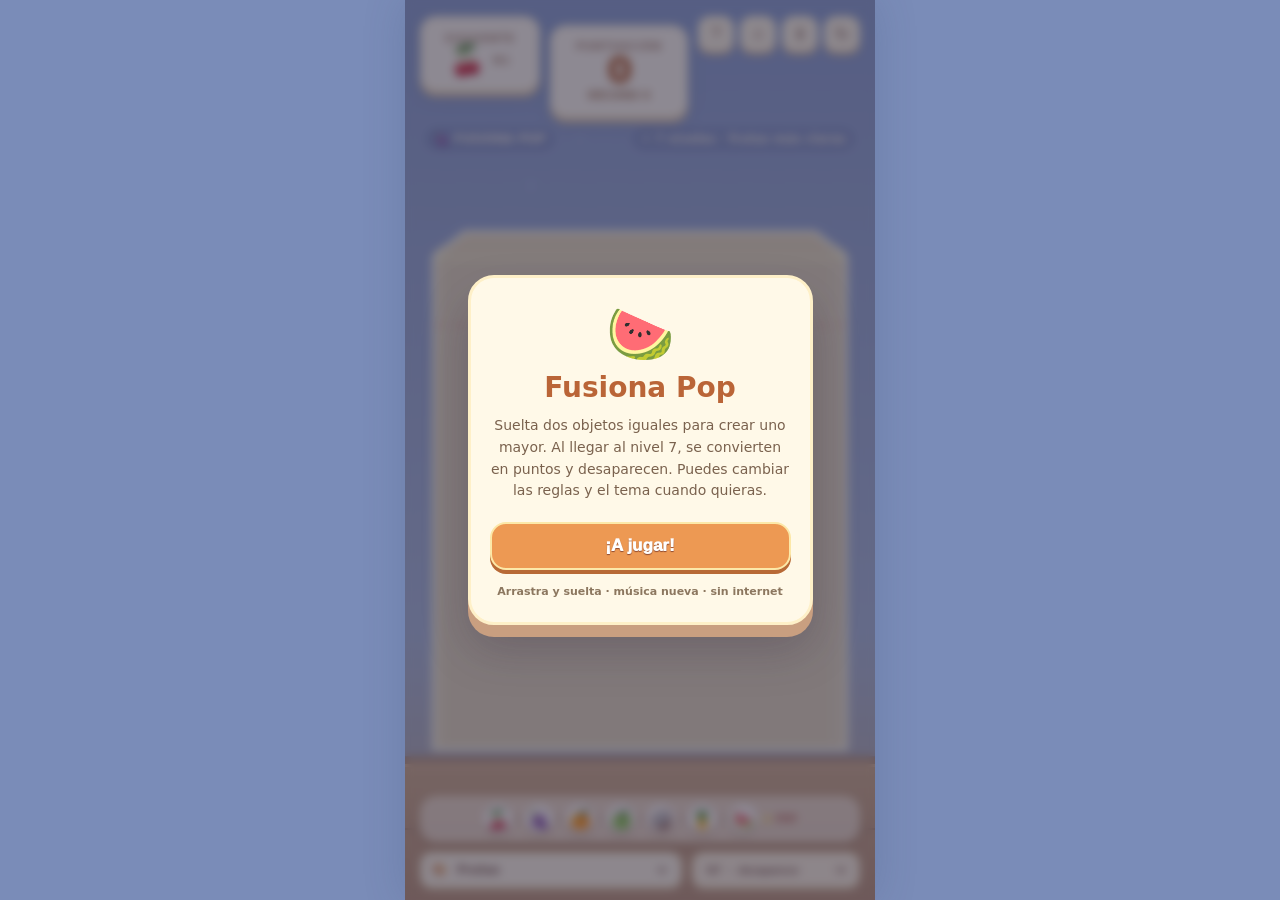
==== fusiona-pop-android/app/src/main/assets/index.html @ 69741017 "Add original offline Fusiona Pop 1.4 game asset" ====
<!doctype html>
<html lang="es">
<head>
<meta charset="utf-8" />
<meta name="viewport" content="width=device-width, initial-scale=1, viewport-fit=cover, user-scalable=no" />
<meta name="theme-color" content="#8c9cc9" />
<title>Fusiona Pop v1.4 — frutas redonditas</title>
<style>
:root{--brown:#7b4a35;--cream:#fff7e2;--orange:#ed9d51}
*{box-sizing:border-box}html,body{margin:0;min-height:100%;background:#7a8cb8;font-family:ui-rounded,system-ui,-apple-system,"Segoe UI",sans-serif;color:var(--brown);overflow:hidden}
body{display:grid;place-items:center}
#app{width:min(100vw,470px);height:min(100dvh,980px);position:relative;overflow:hidden;isolation:isolate;background:#929fca;box-shadow:0 0 40px #35456a30;touch-action:none}
canvas{display:block;width:100%;height:100%;touch-action:none}
.hud{position:absolute;top:max(16px,env(safe-area-inset-top));left:15px;right:15px;display:grid;grid-template-columns:1fr 1.15fr 1fr;gap:10px;align-items:start;pointer-events:none}
.hud>*{pointer-events:auto}.tile{background:#fff8e8;box-shadow:0 5px 0 #d9bf99,0 7px 18px #4036371a;border:2px solid #f8efce;border-radius:16px}
.next{height:76px;display:flex;flex-direction:column;align-items:center;justify-content:center;gap:2px}.tiny{font-size:10px;letter-spacing:1.2px;font-weight:900;text-transform:uppercase;color:#996f52}.nextContents{display:flex;align-items:center;gap:8px}.nextIcon{font-size:29px;line-height:1}.score{height:93px;margin-top:9px;display:flex;flex-direction:column;align-items:center;justify-content:center}.score strong{font-size:36px;color:#b35c25;line-height:1.05;font-weight:1000;font-variant-numeric:tabular-nums}.score small{font-size:11px;font-weight:800;color:#9c6c43}.actions{display:flex;justify-content:end;gap:6px}.circle-btn{width:36px;height:36px;border-radius:12px;border:2px solid #fff4ce;background:#fff6dd;box-shadow:0 3px 0 #c7a785;display:grid;place-items:center;font-size:17px;color:#754c37;cursor:pointer}.circle-btn:active,.big-btn:active{transform:translateY(2px);box-shadow:0 1px 0 #c7a785}
.subhud{position:absolute;top:max(125px,calc(env(safe-area-inset-top) + 110px));left:18px;right:18px;display:flex;align-items:center;justify-content:space-between;pointer-events:none;font-size:12px;color:#fdf7e9;font-weight:850;text-shadow:0 2px 4px #56638a80}.pill{padding:6px 10px;background:#5d6fa666;border:1px solid #e4e6ff7b;border-radius:100px;backdrop-filter:blur(4px)}
.bottom{position:absolute;bottom:max(12px,env(safe-area-inset-bottom));left:15px;right:15px;display:grid;gap:10px}.progress{display:flex;align-items:center;justify-content:center;gap:clamp(1px,.7vw,4px);padding:8px 4px;border-radius:16px;background:#fff1dbaa;border:1.5px solid #fae9c3;box-shadow:0 4px 10px #59331f30}.stage{display:flex;gap:5px;align-items:center}.fruitDot{width:clamp(20px,5.9vw,28px);height:clamp(20px,5.9vw,28px);border-radius:50%;display:grid;place-items:center;font-size:clamp(13px,4vw,18px);background:#fff9e9;border:2px solid #fff;box-shadow:0 3px 0 #bd9674}.arrow{font-size:12px;font-weight:1000;color:#8d684e}.burst{color:#b75c48;font-size:9px;white-space:nowrap;font-weight:1000}.options{display:flex;align-items:center;gap:10px;justify-content:space-between}.selectWrap{background:#fff4dd;color:#6e4635;border:2px solid #f8e9bf;border-radius:12px;padding:8px 10px;font-size:12px;font-weight:900;box-shadow:0 3px 0 #c9a47b;display:flex;align-items:center;gap:6px;flex:1}.selectWrap select{color:inherit;background:transparent;border:0;outline:0;font:inherit;flex:1;min-width:0}.mode{font-size:11px;font-weight:750;white-space:nowrap;padding:9px;background:#fff0d5;border:2px solid #f8e9bf;border-radius:12px;box-shadow:0 3px 0 #c9a47b;max-width:55%}.mode select{font-size:11px;font-weight:800;background:transparent;border:0;outline:0;max-width:100%;color:#6e4635}
.toast{position:absolute;top:38%;left:50%;transform:translate(-50%,-50%) scale(.86);color:#fffbe8;font-weight:1000;font-size:25px;text-shadow:0 3px 1px #a74c5e,0 4px 9px #4e4d8e;letter-spacing:.4px;opacity:0;pointer-events:none;transition:opacity .22s,transform .22s;white-space:nowrap}.toast.show{opacity:1;transform:translate(-50%,-50%) scale(1)}
.overlay{position:absolute;inset:0;z-index:4;display:none;align-items:center;justify-content:center;background:#36345190;backdrop-filter:blur(5px);padding:25px}.overlay.show{display:flex}.panel{border:3px solid #fef0c8;background:#fff9e8;border-radius:26px;padding:24px 19px;box-shadow:0 12px 0 #c99f80,0 25px 45px #35243b44;text-align:center;width:100%;max-width:345px}.panel h1{font-size:28px;margin:4px 0;color:#ba6537}.panel p{font-size:14px;line-height:1.55;color:#7a624e;margin:11px 0 20px}.panel .medal{font-size:55px}.big-btn{border:2px solid #fce8a8;border-radius:16px;background:#ed9953;box-shadow:0 4px 0 #b86a36;color:#fff;cursor:pointer;padding:12px 24px;font-size:17px;font-weight:1000;text-shadow:0 1px 1px #8f4a2f;width:100%}.help{font-size:11px;color:#8c775f;margin-top:15px;font-weight:700}.combo{position:absolute;top:160px;left:50%;transform:translateX(-50%);font-size:19px;font-weight:1000;color:#fff6d5;text-shadow:0 2px 0 #ba6146;opacity:0;pointer-events:none;transition:.22s}.combo.show{opacity:1}
@media(max-height:700px){.hud{top:8px}.subhud{top:103px}.bottom{bottom:5px;gap:6px}.score{height:69px;margin-top:0}.score strong{font-size:27px}.next{height:62px}.progress{padding:5px 3px}.fruitDot{width:21px;height:21px;font-size:14px}.mode,.selectWrap{padding:5px}.combo{top:125px}}
@media(max-width:365px){.progress .burst{display:none}.fruitDot{width:21px;height:21px}.progress{gap:2px}.arrow{font-size:10px}}
@media(max-width:365px){
 .hud{left:9px;right:9px;grid-template-columns:75px 98px minmax(0,1fr);gap:5px}
 .score{height:71px;margin-top:0}.score strong{font-size:25px}
 .next{height:71px}.nextIcon{font-size:24px}
 .actions{gap:2px;justify-content:flex-end;flex-wrap:nowrap}
 .circle-btn{width:27px;min-width:27px;height:30px;font-size:13px;padding:0}
 .bottom{left:8px;right:8px}
 .subhud{left:9px;right:9px;font-size:10px;gap:5px}
 .pill{padding:5px 7px}
}
</style>
</head>
<body>
<div id="app">
<canvas id="canvas" aria-label="Recipiente de juego, arrastra y suelta frutas para fusionarlas"></canvas>
<header class="hud">
  <div class="tile next"><span class="tiny">Siguiente</span><div class="nextContents"><span class="nextIcon" id="nextIcon">🍒</span><span class="tiny" id="nextLevel">N1</span></div></div>
  <div class="tile score"><span class="tiny">Puntuación</span><strong id="score">0</strong><small>RÉCORD <span id="best">0</span></small></div>
  <div class="actions"><button class="circle-btn" id="helpBtn" aria-label="Instrucciones">?</button><button class="circle-btn" id="soundBtn" aria-label="Activar/desactivar sonido">♫</button><button class="circle-btn" id="pauseBtn" aria-label="Pausar juego">Ⅱ</button><button class="circle-btn" id="resetBtn" aria-label="Reiniciar partida">↻</button></div>
</header>
<div class="subhud"><span class="pill">🍇 FUSIONA POP</span><span class="pill">✦ 7 niveles · frutas más claras</span></div>
<div class="combo" id="combo"></div><div id="toast" class="toast">¡POP!</div>
<div class="bottom">
 <div class="progress" id="progress"></div>
 <div class="options"><label class="selectWrap">🎨 <select id="themeSelect" aria-label="Estilo de objetos"><option value="fruit">Frutas</option><option value="space">Planetas</option><option value="sweet">Dulces</option></select></label><label class="mode"><select id="popMode" aria-label="Regla para el séptimo nivel"><option value="arrive">N7 → desaparece</option><option value="pair">N7 + N7 → desaparecen</option></select></label></div>
</div>
<div class="overlay" id="overlay"><div class="panel"><div class="medal" id="medal">🍉</div><h1 id="overlayTitle">Fusiona Pop</h1><p id="overlayText">Suelta dos objetos iguales para crear uno mayor. Cuando aparezca el nivel 7, ¡POP! desaparece y ganas puntos.</p><button class="big-btn" id="overlayAction">¡A jugar!</button><div class="help">Arrastra y suelta · música nueva · sin internet</div></div></div>
</div>
<audio id="bgm" loop preload="auto" src="[data-uri]"></audio>
<script>
(()=>{'use strict';
const W=440,H=900,L=27,R=413,TOP=232,BOTTOM=749,DANGER=325;
const storage={getItem(key){try{return localStorage.getItem(key)}catch(e){return null}},setItem(key,value){try{localStorage.setItem(key,value)}catch(e){}}};
const canvas=document.querySelector('#canvas'),ctx=canvas.getContext('2d'); canvas.width=W*2;canvas.height=H*2;ctx.setTransform(2,0,0,2,0,0);
const $=id=>document.getElementById(id);
const sets={
 fruit:[
  {name:'Cereza',emoji:'🍒',colors:['#ffb0b6','#f14f68','#9a2241'],r:20},
  {name:'Uvas',emoji:'🍇',colors:['#d9b6ff','#9464da','#5d329e'],r:26},
  {name:'Naranja',emoji:'🍊',colors:['#ffd27d','#fb9738','#d5651f'],r:34},
  {name:'Manzana',emoji:'🍏',colors:['#d9f59f','#78ce5b','#3f9836'],r:44},
  {name:'Coco',emoji:'🥥',colors:['#ecd0aa','#b57a46','#6f4228'],r:54},
  {name:'Piña',emoji:'🍍',colors:['#fff0ac','#f7c659','#db8f2f'],r:66},
  {name:'Sandía',emoji:'🍉',colors:['#a7f089','#4fc56c','#23844f'],r:79}
 ],
 space:[
  {name:'Mercurio',emoji:'☿',colors:['#eadac8','#b99d7b','#7d6048'],r:20},
  {name:'Marte',emoji:'♂',colors:['#ffceb1','#eb7e5a','#b44d35'],r:26},
  {name:'Tierra',emoji:'🌍',colors:['#bfefff','#4da6e8','#2d679a'],r:34},
  {name:'Neptuno',emoji:'♆',colors:['#b6e8ff','#5893f6','#214fbb'],r:44},
  {name:'Urano',emoji:'⛢',colors:['#d8ffff','#82d8dd','#4f9ea6'],r:54},
  {name:'Saturno',emoji:'🪐',colors:['#ffeab4','#d5b07c','#987157'],r:66},
  {name:'Júpiter',emoji:'♃',colors:['#f8e0be','#d8a56e','#9f6b47'],r:79}
 ],
 sweet:[
  {name:'Caramelo',emoji:'🍬',colors:['#f6b2d1','#ea7bb2','#c54b91'],r:20},
  {name:'Galleta',emoji:'🍪',colors:['#ffe3a9','#e9b979','#b58752'],r:26},
  {name:'Dona',emoji:'🍩',colors:['#ffd6e1','#f598b3','#d66998'],r:34},
  {name:'Chocolatina',emoji:'🍫',colors:['#d6a78e','#a86a54','#723e3e'],r:44},
  {name:'Cupcake',emoji:'🧁',colors:['#d8b8ff','#ab86e7','#7c61bc'],r:54},
  {name:'Helado',emoji:'🍦',colors:['#fff5cf','#f6d3a6','#e9a9ad'],r:66},
  {name:'Tarta',emoji:'🍰',colors:['#fff4d5','#ffacc9','#d76d9a'],r:79}
 ]};
let type=storage.getItem('fusion-theme')||'fruit'; if(!sets[type])type='fruit';let mode=storage.getItem('fusion-mode')||'arrive';if(mode!=='pair')mode='arrive';$('themeSelect').value=type;$('popMode').value=mode;
let fruits=[],particles=[],marks=[],score=0,best=Number(storage.getItem('fusion-best')||0),next=0,offerBag=[],lastOffered=-1,state='ready',dragX=W/2,dragging=false,cooldown=0,idGen=0,dangerTime=0,combo=0,comboTime=0,popStamp=0,sound=storage.getItem('fusion-sound')!=='off',toastUntil=0,elapsed=0;
$('best').textContent=best; $('soundBtn').textContent=sound?'♫':'♪̸';
const clamp=(a,b,c)=>Math.max(b,Math.min(c,a));const rand=(a,b)=>a+Math.random()*(b-a);
function selectNext(){
 if(!offerBag.length)offerBag=[0,0,1,1,2,2,3];
 const pool=offerBag.map((lvl,i)=>({lvl,i})).filter(p=>p.lvl!==lastOffered);
 const candidates=pool.length?pool:offerBag.map((lvl,i)=>({lvl,i}));
 const chosen=candidates[Math.floor(Math.random()*candidates.length)];
 next=offerBag.splice(chosen.i,1)[0];lastOffered=next;
 $('nextIcon').textContent=sets[type][next].emoji;
 $('nextLevel').textContent='N'+(next+1)
}
function setProgress(){let text='';sets[type].forEach((a,i)=>{text+=`<div class="stage"><span class="fruitDot" title="Nivel ${i+1}: ${a.name}">${a.emoji}</span></div>`;if(i<sets[type].length-1)text+='<span class="arrow">›</span>'});text+='<span class="burst">✨ POP</span>';$('progress').innerHTML=text}
function reset(){startMusic();fruits=[];particles=[];marks=[];score=0;dangerTime=0;cooldown=0;idGen=0;combo=0;comboTime=0;dragging=false;dragX=W/2;offerBag=[];lastOffered=-1;state='play';$('score').textContent='0';$('overlay').classList.remove('show');$('pauseBtn').textContent='Ⅱ';setProgress();selectNext();showToast('¡Combina y crece!',1000)}
function showOverlay(title,text,icon,action){$('overlayTitle').textContent=title;$('overlayText').textContent=text;$('medal').textContent=icon;$('overlayAction').textContent=action;$('overlay').classList.add('show')}
function showToast(text,ms=690){$('toast').textContent=text;$('toast').classList.add('show');toastUntil=performance.now()+ms}
function spawn(x,y,lvl,velx=0,vely=0){const r=sets[type][lvl].r;return {id:++idGen,x:clamp(x,L+r+1,R-r-1),y,px:x,py:y,vx:velx,vy:vely,r,lvl,dead:false,pop:0,shine:Math.random()*6.28,squash:0,mergeGuard:0}}
function drop(){if(state!=='play'||cooldown>0||dragging===false)return;const fruit=spawn(dragX,TOP-36,next,rand(-7,7),0);fruits.push(fruit);cooldown=.42;selectNext();sfx(340,.035);dragging=false}
function sfx(freq=500,dur=.085){if(!sound)return;try{const AC=window.AudioContext||window.webkitAudioContext;audio ||=new AC();if(audio.state==='suspended')audio.resume();const o=audio.createOscillator(),g=audio.createGain();o.type='sine';o.frequency.setValueAtTime(freq,audio.currentTime);o.frequency.exponentialRampToValueAtTime(freq*1.5,audio.currentTime+dur);g.gain.setValueAtTime(.09,audio.currentTime);g.gain.exponentialRampToValueAtTime(.001,audio.currentTime+dur);o.connect(g);g.connect(audio.destination);o.start();o.stop(audio.currentTime+dur+.002)}catch(e){}}
let audio=null;
const bgm=$('bgm');bgm.volume=.52;
function startMusic(){if(!sound||state==='paused')return;const attempt=bgm.play();if(attempt&&typeof attempt.catch==='function')attempt.catch(()=>{});}
function pauseMusic(){bgm.pause()}
document.addEventListener('visibilitychange',()=>{if(document.hidden)pauseMusic();else if(state==='play')startMusic()});
function sparkle(x,y,color,count=15){for(let i=0;i<count;i++){let a=rand(0,Math.PI*2),v=rand(55,255);particles.push({x,y,vx:Math.cos(a)*v,vy:Math.sin(a)*v-65,life:rand(.4,.9),max:1,r:rand(2.5,6),color,turn:rand(0,6)})}}
function points(n){score+=n;$('score').textContent=score;if(score>best){best=score;storage.setItem('fusion-best',best);$('best').textContent=best}}
function merge(a,b){a.dead=true;b.dead=true;let nl=a.lvl+1,x=(a.x+b.x)/2,y=(a.y+b.y)/2;
 const stepScore=[10,25,55,110,220,450,850][a.lvl];points(stepScore);sparkle(x,y,sets[type][a.lvl].colors[0],13);combo=comboTime>0?combo+1:1;comboTime=2.5;if(combo>1){$('combo').textContent='¡Combo x'+combo+'!';$('combo').classList.add('show')}sfx(340+nl*125,.105);
 if(nl===sets[type].length-1&&mode==='arrive'){let f=spawn(x,clamp(y,TOP+sets[type][nl].r-5,BOTTOM-sets[type][nl].r-2),nl,0,-75);f.mergeGuard=2;f.pop=.68;fruits.push(f);showToast('¡NIVEL 7!',500);return}
 if(nl>=sets[type].length){sparkle(x,y,'#fff1a4',35);points(1000);showToast('¡MEGA POP! +1000',900);sfx(900,.19);return}
 let f=spawn(x,clamp(y,TOP+sets[type][nl].r-5,BOTTOM-sets[type][nl].r-2),nl,(a.vx+b.vx)*.22,-105);f.mergeGuard=.15;fruits.push(f)}
function physics(dt){cooldown=Math.max(0,cooldown-dt);comboTime=Math.max(0,comboTime-dt);if(!comboTime)$('combo').classList.remove('show');for(const f of fruits){if(f.dead)continue;if(f.pop>0){f.pop-=dt;if(f.pop<=0){f.dead=true;sparkle(f.x,f.y,'#fff1a4',35);points(700);showToast('¡POP! +700',950);sfx(780,.17);continue}}f.mergeGuard=Math.max(0,f.mergeGuard-dt);f.squash*=Math.exp(-13*dt);f.vy+=850*dt;f.vx=clamp(f.vx,-390,390);f.vy=clamp(f.vy,-570,650);f.x+=f.vx*dt;f.y+=f.vy*dt;if(f.x-f.r<L){f.x=L+f.r;f.vx=Math.abs(f.vx)*.27}if(f.x+f.r>R){f.x=R-f.r;f.vx=-Math.abs(f.vx)*.27}if(f.y+f.r>BOTTOM){f.y=BOTTOM-f.r;if(f.vy>45)f.squash=Math.min(.145,f.vy/1900);
 f.vy=-Math.abs(f.vy)*.31;f.vx*=.984;
 f.vx+=(Math.sin(elapsed*1.68+f.id*1.73)*32+Math.sin(elapsed*.77+f.id*.62)*12)*dt;
 if(Math.abs(f.vy)<30)f.vy=0}}
 for(let it=0;it<4;it++)for(let i=0;i<fruits.length;i++)for(let j=i+1;j<fruits.length;j++){
 const a=fruits[i],b=fruits[j];if(a.dead||b.dead)continue;let dx=b.x-a.x,dy=b.y-a.y,d2=dx*dx+dy*dy,rr=a.r+b.r;if(d2>=rr*rr)continue;let d=Math.sqrt(d2)||.001,nx=dx/d,ny=dy/d;
 if(it===0&&a.lvl===b.lvl&&a.mergeGuard<=0&&b.mergeGuard<=0){merge(a,b);continue}
 const im1=1/(a.r*a.r),im2=1/(b.r*b.r),sum=im1+im2,depth=rr-d+0.01;a.x-=nx*depth*im1/sum*.80;a.y-=ny*depth*im1/sum*.80;b.x+=nx*depth*im2/sum*.80;b.y+=ny*depth*im2/sum*.80;
 const rvx=b.vx-a.vx,rvy=b.vy-a.vy,rel=rvx*nx+rvy*ny;if(rel<0){if(rel< -45){const hit=Math.min(.12,-rel/2200);a.squash=Math.max(a.squash,hit);b.squash=Math.max(b.squash,hit)}let jimp=-(1+.28)*rel/sum;a.vx-=jimp*nx*im1;a.vy-=jimp*ny*im1;b.vx+=jimp*nx*im2;b.vy+=jimp*ny*im2;let tangentX=-ny,tangentY=nx,slip=rvx*tangentX+rvy*tangentY,fric=-slip/sum*.035;a.vx-=fric*tangentX*im1;a.vy-=fric*tangentY*im1;b.vx+=fric*tangentX*im2;b.vy+=fric*tangentY*im2}
 }
 fruits=fruits.filter(x=>!x.dead);for(const f of fruits){f.x=clamp(f.x,L+f.r,R-f.r);if(f.y+f.r>BOTTOM){f.y=BOTTOM-f.r;if(f.vy>0)f.vy*= -.11;f.vx=clamp(f.vx,-125,125)}}
 const piled=fruits.some(f=>f.y-f.r<DANGER&&f.y>TOP+12&&Math.abs(f.vy)<75);dangerTime=piled?dangerTime+dt:Math.max(0,dangerTime-dt*1.6);
 if(dangerTime>2.8){pauseMusic();state='over';showOverlay('¡Recipiente lleno!',`Conseguiste ${score} puntos. ¡Prueba otra vez para superar tu récord de ${best}!`,'🏆','Volver a jugar')}
 for(const p of particles){p.life-=dt;p.x+=p.vx*dt;p.y+=p.vy*dt;p.vy+=470*dt;p.vx*=.991}particles=particles.filter(p=>p.life>0)}
function roundRect(x,y,w,h,r){ctx.beginPath();ctx.roundRect(x,y,w,h,r)}
function circle(x,y,r,c){ctx.beginPath();ctx.arc(x,y,r,0,Math.PI*2);if(c)ctx.closePath()}
function drawFace(x,y,s,soft='#432a34'){
 const eyeY=y-s*.05, ex=s*.34, eyeR=clamp(s*.11,2.5,9);ctx.fillStyle=soft;ctx.beginPath();ctx.ellipse(x-ex,eyeY,eyeR,eyeR*1.17,-.08,0,Math.PI*2);ctx.ellipse(x+ex,eyeY,eyeR,eyeR*1.17,.08,0,Math.PI*2);ctx.fill();
 ctx.fillStyle='#fff';ctx.beginPath();ctx.arc(x-ex-eyeR*.18,eyeY-eyeR*.32,eyeR*.34,0,6.3);ctx.arc(x+ex-eyeR*.18,eyeY-eyeR*.32,eyeR*.34,0,6.3);ctx.fill();
 ctx.strokeStyle='#61343c';ctx.lineWidth=Math.max(1.6,s*.055);ctx.beginPath();ctx.arc(x,y+s*.22,s*.18,0,Math.PI);ctx.stroke();
 ctx.fillStyle='#fff3f0aa';ctx.beginPath();ctx.ellipse(x-s*.56,y+s*.2,s*.12,s*.08,0,0,Math.PI*2);ctx.ellipse(x+s*.56,y+s*.2,s*.12,s*.08,0,0,Math.PI*2);ctx.fill();
}
function glossyArc(r){ctx.strokeStyle='#fff9ef9c';ctx.lineWidth=Math.max(2, r*.09);ctx.lineCap='round';ctx.beginPath();ctx.arc(-r*.15,-r*.1,r*.7,Math.PI*1.04,Math.PI*1.39);ctx.stroke()}

function drawFruitPiece(f,alpha=1){
 let o=sets[type][f.lvl],r=f.r;ctx.save();ctx.translate(f.x,f.y);ctx.scale(1+(f.squash||0),1-(f.squash||0));ctx.globalAlpha=alpha;ctx.shadowColor='#4a395c64';ctx.shadowBlur=8;ctx.shadowOffsetY=5;
 const g=ctx.createRadialGradient(-r*.36,-r*.48,r*.03,0,0,r*1.2);g.addColorStop(0,o.colors[0]);g.addColorStop(.58,o.colors[1]);g.addColorStop(1,o.colors[2]);ctx.fillStyle=g;ctx.strokeStyle='#593d37';ctx.lineWidth=Math.max(2,3*(r/40));
 ctx.beginPath();
 if(f.lvl===0)ctx.arc(0,0,r*.84,0,Math.PI*2);
 else if(f.lvl===3)ctx.ellipse(0,.02*r,r*.9,r*.94,0,0,Math.PI*2);
 else if(f.lvl===4)ctx.ellipse(0,.03*r,r*.87,r*.94,0,0,Math.PI*2);
 else if(f.lvl===6)ctx.ellipse(0,.02*r,r*.95,r*.87,0,0,Math.PI*2);
 else ctx.arc(0,0,r*.92,0,Math.PI*2);
 ctx.fill();ctx.stroke();ctx.shadowBlur=0;glossyArc(r*.92);
 
 // tallo y hoja generales
 if(f.lvl!==6){
   ctx.strokeStyle='#6d5831';ctx.lineWidth=Math.max(2,r*.07);ctx.beginPath();ctx.moveTo(-r*.02,-r*.72);ctx.quadraticCurveTo(r*.03,-r*.93,r*.12,-r*1.05);ctx.stroke();
   ctx.fillStyle='#4aa65a';ctx.strokeStyle='#397646';ctx.lineWidth=Math.max(1.5,r*.03);ctx.beginPath();ctx.ellipse(r*.22,-r*.92,r*.2,r*.1,.45,0,Math.PI*2);ctx.fill();ctx.stroke();
 }
 
 if(f.lvl===0){
   ctx.fillStyle='#ffd5df66';ctx.beginPath();ctx.arc(-r*.18,-r*.2,r*.18,0,Math.PI*2);ctx.fill();
   ctx.fillStyle='#6b1f3a';ctx.beginPath();ctx.arc(r*.16,-r*.02,r*.055,0,Math.PI*2);ctx.fill();
 }
 else if(f.lvl===1){
   // uva: redondita con racimitos internos, inspirada en tu ejemplo
   ctx.save();ctx.beginPath();ctx.arc(0,0,r*.86,0,Math.PI*2);ctx.clip();
   const grapes=[[-.32,-.2,.2],[-.02,-.34,.18],[.27,-.18,.19],[-.23,.1,.17],[.08,.07,.18],[-.05,.34,.17],[.28,.28,.15]];
   ctx.fillStyle='#bb8bf0aa';
   for(const [x,y,s] of grapes){ctx.beginPath();ctx.arc(x*r,y*r,r*s,0,Math.PI*2);ctx.fill();}
   ctx.fillStyle='#f4e7ff88';
   for(const [x,y,s] of grapes){ctx.beginPath();ctx.arc((x-.05)*r,(y-.06)*r,r*s*.35,0,Math.PI*2);ctx.fill();}
   ctx.restore();
   ctx.fillStyle='#4aa65a';ctx.beginPath();ctx.ellipse(0,-r*.92,r*.18,r*.1,0,0,Math.PI*2);ctx.fill();
 }
 else if(f.lvl===2){
   ctx.save();ctx.beginPath();ctx.arc(0,0,r*.87,0,Math.PI*2);ctx.clip();
   ctx.fillStyle='#ffe6ab77';
   for(let i=0;i<18;i++){let a=i*0.35+0.2, rr=(0.28+0.48*(i%3)/3)*r;ctx.beginPath();ctx.arc(Math.cos(a*2.4)*rr,Math.sin(a*2.1)*rr,r*.045,0,Math.PI*2);ctx.fill()}
   ctx.restore();
 }
 else if(f.lvl===3){
   ctx.save();ctx.beginPath();ctx.ellipse(0,.02*r,r*.86,r*.9,0,0,Math.PI*2);ctx.clip();
   ctx.fillStyle='#ffffff28';ctx.beginPath();ctx.arc(-r*.1,-r*.05,r*.5,0,Math.PI*2);ctx.fill();ctx.restore();
 }
 else if(f.lvl===4){
   // coco más claro como coco
   ctx.strokeStyle='#5e3929aa';ctx.lineWidth=r*.07;ctx.beginPath();ctx.arc(0,.03*r,r*.6,0.8,2.3);ctx.stroke();ctx.beginPath();ctx.arc(0,.03*r,r*.42,4.0,5.5);ctx.stroke();
   ctx.fillStyle='#f8f1e4';ctx.beginPath();ctx.ellipse(0,r*.08,r*.42,r*.34,0,0,Math.PI*2);ctx.fill();ctx.strokeStyle='#8f664d';ctx.lineWidth=Math.max(1.8,r*.035);ctx.stroke();
   ctx.fillStyle='#6d4a38';for(const [x,y] of [[-.15,.02],[0,.12],[.15,.02]]){ctx.beginPath();ctx.arc(x*r,y*r,r*.05,0,Math.PI*2);ctx.fill();}
 }
 else if(f.lvl===5){
   ctx.save();ctx.beginPath();ctx.arc(0,0,r*.88,0,Math.PI*2);ctx.clip();ctx.strokeStyle='#d49131bb';ctx.lineWidth=r*.07;
   for(let i=-3;i<=3;i++){ctx.beginPath();ctx.moveTo(-r*.85,i*r*.22-r*.46);ctx.lineTo(r*.85,i*r*.22+r*.46);ctx.stroke();ctx.beginPath();ctx.moveTo(-r*.85,i*r*.22+r*.46);ctx.lineTo(r*.85,i*r*.22-r*.46);ctx.stroke();}
   ctx.restore();
   ctx.fillStyle='#39904e';ctx.strokeStyle='#3a6f3f';ctx.lineWidth=Math.max(1.5,r*.028);for(let i=-2;i<=2;i++){ctx.beginPath();ctx.moveTo(0,-r*.7);ctx.quadraticCurveTo(i*r*.14,-r*.96,i*r*.18,-r*(1.18-Math.abs(i)*.08));ctx.quadraticCurveTo(i*r*.04,-r*.96,0,-r*.7);ctx.fill();ctx.stroke();}
 }
 else if(f.lvl===6){
   // sandía tipo sección, más reconocible
   ctx.fillStyle='#ff5f7e';ctx.beginPath();ctx.ellipse(0,.03*r,r*.72,r*.66,0,0,Math.PI*2);ctx.fill();
   ctx.strokeStyle='#ffffff99';ctx.lineWidth=r*.03;ctx.stroke();
   ctx.strokeStyle='#267548aa';ctx.lineWidth=r*.12;for(let i=-2;i<=2;i++){ctx.beginPath();ctx.ellipse(i*r*.22,.05*r,r*.08,r*.75,0,0,Math.PI*2);ctx.stroke();}
   ctx.fillStyle='#512426';for(const [x,y] of [[-.28,-.1],[-.04,.12],[.18,-.02],[.35,.15]]){ctx.beginPath();ctx.ellipse(x*r,y*r,r*.045,r*.07,0,0,Math.PI*2);ctx.fill();}
 }
 drawFace(0,f.lvl===4?r*.09:r*.05,r*.82);
 ctx.restore();
}

function drawSpacePiece(f,alpha=1){
 let o=sets[type][f.lvl],r=f.r;ctx.save();ctx.translate(f.x,f.y);ctx.scale(1+(f.squash||0),1-(f.squash||0));ctx.globalAlpha=alpha;ctx.shadowColor='#25345f6a';ctx.shadowBlur=10;ctx.shadowOffsetY=5;
 const g=ctx.createRadialGradient(-r*.3,-r*.5,r*.03,0,0,r*1.15);g.addColorStop(0,o.colors[0]);g.addColorStop(.55,o.colors[1]);g.addColorStop(1,o.colors[2]);ctx.fillStyle=g;ctx.strokeStyle='#3f456a';ctx.lineWidth=Math.max(2,3*(r/40));
 if(f.lvl===5){ctx.save();ctx.rotate(-.34);ctx.strokeStyle='#ead5a9';ctx.lineWidth=Math.max(5,r*.17);ctx.beginPath();ctx.ellipse(0,0,r*1.38,r*.33,0,0,Math.PI*2);ctx.stroke();ctx.restore()}
 if(f.lvl===4){ctx.save();ctx.rotate(.95);ctx.strokeStyle='#b5eff0';ctx.lineWidth=Math.max(3,r*.08);ctx.beginPath();ctx.ellipse(0,0,r*1.22,r*.18,0,0,Math.PI*2);ctx.stroke();ctx.restore()}
 circle(0,0,r-1);ctx.fill();ctx.stroke();ctx.shadowBlur=0;
 if(f.lvl===0){ctx.fillStyle='#ffffff26';for(const [x,y,s] of [[-.3,-.24,.12],[.21,-.1,.09],[-.12,.24,.08],[.18,.3,.06]]){ctx.beginPath();ctx.arc(x*r,y*r,r*s,0,Math.PI*2);ctx.fill()}ctx.strokeStyle='#8f7150';ctx.lineWidth=1.6;for(const [x,y,s] of [[-.3,-.24,.12],[.21,-.1,.09],[-.12,.24,.08],[.18,.3,.06]]){ctx.beginPath();ctx.arc(x*r,y*r,r*s,0,Math.PI*2);ctx.stroke()}}
 if(f.lvl===1){ctx.fillStyle='#f3b49a55';for(const [x,y,s] of [[-.35,-.12,.12],[.26,-.26,.09],[-.12,.31,.08]]){ctx.beginPath();ctx.arc(x*r,y*r,r*s,0,Math.PI*2);ctx.fill()}ctx.strokeStyle='#e6ab89';ctx.lineWidth=2;ctx.beginPath();ctx.arc(-.1*r,.05*r,r*.46,-.1,2.5);ctx.stroke()}
 if(f.lvl===2){ctx.save();circle(0,0,r*.92);ctx.clip();ctx.fillStyle='#46a85a';ctx.beginPath();ctx.moveTo(-r*.62,-r*.1);ctx.bezierCurveTo(-r*.44,-r*.55,-r*.09,-r*.35,-r*.03,-.02*r);ctx.bezierCurveTo(r*.12,.04*r,.1*r,.28*r,-.1*r,.35*r);ctx.bezierCurveTo(-.26*r,.35*r,-.34*r,.21*r,-.46*r,.19*r);ctx.closePath();ctx.fill();ctx.beginPath();ctx.moveTo(.08*r,-.42*r);ctx.bezierCurveTo(.38*r,-.5*r,.58*r,-.22*r,.51*r,.1*r);ctx.bezierCurveTo(.35*r,.03*r,.2*r,.06*r,.04*r,-.07*r);ctx.closePath();ctx.fill();ctx.fillStyle='#dff6ff55';ctx.beginPath();ctx.ellipse(-r*.2,-r*.25,r*.34,r*.13,.2,0,Math.PI*2);ctx.fill();ctx.restore()}
 if(f.lvl===3){ctx.save();circle(0,0,r*.92);ctx.clip();ctx.strokeStyle='#8ec2ff88';ctx.lineWidth=r*.09;for(let i=-2;i<=2;i++){ctx.beginPath();ctx.arc(0,0,r*.38+i*r*.09,.4,2.9);ctx.stroke()}ctx.restore()}
 if(f.lvl===4){ctx.strokeStyle='#b8f1f5aa';ctx.lineWidth=r*.08;ctx.beginPath();ctx.arc(0,0,r*.52,.2,2.8);ctx.stroke()}
 if(f.lvl===5){ctx.save();ctx.rotate(-.34);ctx.strokeStyle='#c39d72';ctx.lineWidth=r*.06;ctx.beginPath();ctx.ellipse(0,0,r*1.05,r*.23,0,0,Math.PI*2);ctx.stroke();ctx.restore();ctx.strokeStyle='#ead9b1aa';ctx.lineWidth=r*.07;for(let i=-2;i<=2;i++){ctx.beginPath();ctx.arc(0,0,r*.28+i*r*.12,.55,2.7);ctx.stroke()}}
 if(f.lvl===6){ctx.strokeStyle='#d0aa83cc';ctx.lineWidth=r*.095;for(let i=-2;i<=2;i++){ctx.beginPath();ctx.arc(0,0,r*.36+i*r*.11,.4,2.9);ctx.stroke()}ctx.fillStyle='#cf7656';ctx.beginPath();ctx.ellipse(r*.26,.18*r,r*.14,r*.1,-.15,0,Math.PI*2);ctx.fill()}
 glossyArc(r*.92);drawFace(0,0,r*.84);ctx.restore();
}

function drawSweetPiece(f,alpha=1){
 let o=sets[type][f.lvl],r=f.r;ctx.save();ctx.translate(f.x,f.y);ctx.scale(1+(f.squash||0),1-(f.squash||0));ctx.globalAlpha=alpha;ctx.shadowColor='#5f384964';ctx.shadowBlur=9;ctx.shadowOffsetY=5;
 const g=ctx.createRadialGradient(-r*.36,-r*.48,r*.03,0,0,r*1.2);g.addColorStop(0,o.colors[0]);g.addColorStop(.58,o.colors[1]);g.addColorStop(1,o.colors[2]);ctx.fillStyle=g;ctx.strokeStyle='#6b4850';ctx.lineWidth=Math.max(2,3*(r/40));
 ctx.beginPath();
 if(f.lvl===2)ctx.arc(0,0,r*.92,0,Math.PI*2);
 else if(f.lvl===5)ctx.ellipse(0,.02*r,r*.86,r*.92,0,0,Math.PI*2);
 else ctx.arc(0,0,r*.9,0,Math.PI*2);
 ctx.fill();ctx.stroke();ctx.shadowBlur=0;glossyArc(r*.9);
 
 if(f.lvl===0){
   // caramelo redondo con envoltura
   ctx.fillStyle='#fff2fb';for(const dir of [-1,1]){ctx.beginPath();ctx.moveTo(dir*r*.82,0);ctx.lineTo(dir*r*1.12,-r*.18);ctx.lineTo(dir*r*1.06,0);ctx.lineTo(dir*r*1.12,r*.18);ctx.closePath();ctx.fill();ctx.stroke();}
   ctx.strokeStyle='#ffd6ee';ctx.lineWidth=2;ctx.beginPath();ctx.arc(0,0,r*.55,.2,2.8);ctx.stroke();
 }
 else if(f.lvl===1){
   ctx.fillStyle='#8b5d42';for(const [x,y,s] of [[-.35,-.18,.09],[.2,-.27,.08],[-.1,.2,.075],[.33,.2,.07],[.05,.03,.065]]){ctx.beginPath();ctx.arc(x*r,y*r,r*s,0,Math.PI*2);ctx.fill()}
 }
 else if(f.lvl===2){
   // dona circular con hueco y glaseado
   ctx.save();ctx.globalCompositeOperation='destination-out';ctx.beginPath();ctx.arc(0,0,r*.34,0,Math.PI*2);ctx.fill();ctx.restore();
   ctx.strokeStyle='#6b4850';ctx.lineWidth=Math.max(2,3*(r/40));ctx.beginPath();ctx.arc(0,0,r*.34,0,Math.PI*2);ctx.stroke();
   ctx.fillStyle='#ffd9ea';ctx.beginPath();ctx.arc(0,-r*.03,r*.54,0,Math.PI*2);ctx.fill();
   for(const [x,y,c] of [[-.22,-.2,'#8fd6ff'],[.14,-.1,'#fff38d'],[-.04,.12,'#ff9fb8'],[.26,.14,'#9df58c']]){ctx.strokeStyle=c;ctx.lineWidth=2.3;ctx.beginPath();ctx.moveTo(x*r-r*.03,y*r-r*.02);ctx.lineTo(x*r+r*.03,y*r+r*.02);ctx.stroke();}
 }
 else if(f.lvl===3){
   // bombón/chocolate circular
   ctx.strokeStyle='#7a4d46aa';ctx.lineWidth=r*.06;for(let i=-2;i<=2;i++){ctx.beginPath();ctx.moveTo(i*r*.2,-r*.52);ctx.lineTo(i*r*.2,r*.52);ctx.stroke();}
   ctx.strokeStyle='#b5816e66';ctx.beginPath();ctx.arc(0,0,r*.52,.4,2.8);ctx.stroke();
 }
 else if(f.lvl===4){
   // cupcake redondito
   ctx.fillStyle='#f4ddff';ctx.beginPath();ctx.arc(0,-r*.1,r*.48,0,Math.PI*2);ctx.fill();ctx.stroke();
   ctx.fillStyle='#c494ff55';ctx.beginPath();ctx.arc(-r*.12,-r*.18,r*.18,0,Math.PI*2);ctx.arc(r*.12,-r*.08,r*.14,0,Math.PI*2);ctx.fill();
   ctx.fillStyle='#e7b391';ctx.beginPath();ctx.moveTo(-r*.36,r*.45);ctx.lineTo(r*.36,r*.45);ctx.lineTo(r*.26,r*.8);ctx.lineTo(-r*.26,r*.8);ctx.closePath();ctx.fill();ctx.stroke();
 }
 else if(f.lvl===5){
   // helado/copa circular
   ctx.fillStyle='#fff3cf';ctx.beginPath();ctx.arc(0,-r*.08,r*.44,0,Math.PI*2);ctx.fill();ctx.stroke();
   ctx.fillStyle='#e9b7bf';ctx.beginPath();ctx.arc(r*.16,-r*.2,r*.15,0,Math.PI*2);ctx.fill();
   ctx.fillStyle='#efd6b3';ctx.beginPath();ctx.moveTo(-r*.24,r*.4);ctx.lineTo(r*.24,r*.4);ctx.lineTo(r*.08,r*.82);ctx.lineTo(-r*.08,r*.82);ctx.closePath();ctx.fill();ctx.stroke();
 }
 else if(f.lvl===6){
   // tarta circular tipo pastel
   ctx.fillStyle='#fff3db';ctx.beginPath();ctx.arc(0,0,r*.76,0,Math.PI*2);ctx.fill();ctx.stroke();
   ctx.fillStyle='#ffb7d2';ctx.beginPath();ctx.arc(0,-r*.06,r*.62,0,Math.PI*2);ctx.fill();ctx.stroke();
   ctx.fillStyle='#fff';for(let i=0;i<7;i++){let a=i*Math.PI*2/7;ctx.beginPath();ctx.arc(Math.cos(a)*r*.42,Math.sin(a)*r*.34-r*.06,r*.07,0,Math.PI*2);ctx.fill();}
 }
 drawFace(0,f.lvl===4?0:r*.05,r*.8);
 ctx.restore();
}

function fruitDraw(f,alpha=1){if(type==='fruit')return drawFruitPiece(f,alpha);if(type==='space')return drawSpacePiece(f,alpha);return drawSweetPiece(f,alpha)}
function background(){const bg=ctx.createLinearGradient(0,0,0,H);bg.addColorStop(0,'#8196c6');bg.addColorStop(.7,'#a2b1d1');bg.addColorStop(1,'#b6a18c');ctx.fillStyle=bg;ctx.fillRect(0,0,W,H);for(let i=0;i<12;i++){let xx=29+(i*89)%399,yy=70+(i*115)%620;ctx.globalAlpha=.11+Math.sin(elapsed*.8+i)*.07;ctx.fillStyle='#fff';ctx.beginPath();ctx.arc(xx,yy,2.7,0,Math.PI*2);ctx.fill()}ctx.globalAlpha=1;
 ctx.fillStyle='#eadca8';ctx.beginPath();ctx.moveTo(L,TOP+20);ctx.lineTo(L+29,TOP);ctx.lineTo(R-29,TOP);ctx.lineTo(R,TOP+20);ctx.lineTo(R,BOTTOM);ctx.lineTo(L,BOTTOM);ctx.closePath();ctx.fill();ctx.fillStyle='#e3d4b1';ctx.fillRect(L,TOP+28,R-L,BOTTOM-TOP-28);ctx.fillStyle='#e5d6b5b0';ctx.beginPath();ctx.moveTo(L,TOP+24);ctx.lineTo(L+29,TOP);ctx.lineTo(R-29,TOP);ctx.lineTo(R,TOP+24);ctx.closePath();ctx.fill();ctx.strokeStyle='#fffde3';ctx.lineWidth=3.5;ctx.beginPath();ctx.moveTo(L,TOP+25);ctx.lineTo(L+29,TOP);ctx.lineTo(R-29,TOP);ctx.lineTo(R,TOP+25);ctx.lineTo(R,BOTTOM);ctx.lineTo(L,BOTTOM);ctx.closePath();ctx.stroke();
 ctx.save();ctx.setLineDash([9,8]);ctx.strokeStyle=dangerTime>0?'#ef6672':'#e88f7b8c';ctx.lineWidth=2.5;ctx.beginPath();ctx.moveTo(L+2,DANGER);ctx.lineTo(R-2,DANGER);ctx.stroke();ctx.restore();
 if(state==='play'){let preview=spawnPreview();ctx.save();ctx.setLineDash([9,10]);ctx.strokeStyle='#fff8d7b8';ctx.lineWidth=4;ctx.beginPath();ctx.moveTo(dragX,TOP-20);ctx.lineTo(dragX,BOTTOM-5);ctx.stroke();ctx.restore();fruitDraw(preview,.72)}
 }
function spawnPreview(){return {x:clamp(dragX,L+sets[type][next].r,R-sets[type][next].r),y:TOP-34,r:sets[type][next].r,lvl:next}}
function foreground(){ctx.fillStyle='#fff8d42e';ctx.fillRect(L+4,TOP+28,6,BOTTOM-TOP-33);ctx.fillStyle='#ffffff16';ctx.fillRect(R-14,TOP+30,7,BOTTOM-TOP-36);ctx.strokeStyle='#fffce1a8';ctx.lineWidth=2;ctx.beginPath();ctx.moveTo(L,TOP+26);ctx.lineTo(R,TOP+26);ctx.stroke();ctx.fillStyle='#c49b71';ctx.fillRect(0,BOTTOM+8,W,H-BOTTOM);const floor=ctx.createLinearGradient(0,BOTTOM,0,H);floor.addColorStop(0,'#cda77d');floor.addColorStop(1,'#b88b68');ctx.fillStyle=floor;ctx.fillRect(0,BOTTOM+10,W,H-BOTTOM);ctx.fillStyle='#936e567f';ctx.fillRect(0,BOTTOM+7,W,8);ctx.fillStyle='#e5bc90';ctx.fillRect(0,BOTTOM+15,W,3);ctx.fillStyle='#815b4870';ctx.fillRect(0,H-72,W,2)}
function draw(){ctx.clearRect(0,0,W,H);background();for(const f of fruits){if(f.y>TOP-100)fruitDraw(f)}for(const p of particles){ctx.save();ctx.globalAlpha=Math.max(0,p.life);ctx.fillStyle=p.color;ctx.translate(p.x,p.y);ctx.rotate(p.turn+p.life*6);roundRect(-p.r/2,-p.r/2,p.r,p.r,.9);ctx.fill();ctx.restore()}foreground();if(dangerTime>0){ctx.save();ctx.globalAlpha=Math.min(.65,dangerTime/3);ctx.fillStyle='#e96275';ctx.font='1000 15px system-ui';ctx.textAlign='center';ctx.fillText('¡Cuidado, se está llenando!',W/2,DANGER-12);ctx.restore()}}
let last=performance.now(),acc=0;
function tick(now){let dt=Math.min((now-last)/1000,.05);last=now;elapsed+=dt;if(state==='play'){acc+=dt;let loops=0;while(acc>1/90&&loops<5){physics(1/90);acc-=1/90;loops++}}draw();if(toastUntil&&now>toastUntil){$('toast').classList.remove('show');toastUntil=0}requestAnimationFrame(tick)}
function toWorld(ev){let rect=canvas.getBoundingClientRect();return {x:(ev.clientX-rect.left)*W/rect.width,y:(ev.clientY-rect.top)*H/rect.height}}
canvas.addEventListener('pointerdown',e=>{if(state!=='play'||cooldown>0)return;let p=toWorld(e);if(p.y<TOP-65||p.y> BOTTOM+15)return;dragging=true;dragX=clamp(p.x,L+sets[type][next].r,R-sets[type][next].r);canvas.setPointerCapture(e.pointerId);e.preventDefault()});
canvas.addEventListener('pointermove',e=>{if(state!=='play')return;let p=toWorld(e);if(dragging||p.y>TOP-65){dragX=clamp(p.x,L+sets[type][next].r,R-sets[type][next].r)}});
canvas.addEventListener('pointerup',e=>{if(!dragging)return;let p=toWorld(e);dragX=clamp(p.x,L+sets[type][next].r,R-sets[type][next].r);drop();e.preventDefault()});
canvas.addEventListener('pointercancel',()=>{dragging=false});
function pause(){if(state==='play'){pauseMusic();state='paused';$('pauseBtn').textContent='▶';showOverlay('Pausa','La fruta no se moverá hasta que continúes.','⏸️','Continuar')}else if(state==='paused'){state='play';startMusic();$('pauseBtn').textContent='Ⅱ';$('overlay').classList.remove('show')}}
$('pauseBtn').addEventListener('click',pause);
$('overlayAction').addEventListener('click',()=>{if(state==='paused'){pause()}else{reset()}});
$('resetBtn').addEventListener('click',()=>{reset()});
$('helpBtn').addEventListener('click',()=>{pauseMusic();state='paused';$('pauseBtn').textContent='▶';showOverlay('Cómo jugar','Arrastra el dedo hasta donde quieras dejar caer un objeto. Junta dos iguales para subir de nivel, hasta el nivel 7. Por defecto, el nivel 7 desaparece con una explosión de puntos. ¡Evita llenar el recipiente!','✨','Entendido')});
$('soundBtn').addEventListener('click',()=>{sound=!sound;storage.setItem('fusion-sound',sound?'on':'off');$('soundBtn').textContent=sound?'♫':'♪̸';if(sound){if(state==='play')startMusic();sfx(600,.06)}else pauseMusic()});
$('themeSelect').addEventListener('change',e=>{type=e.target.value;storage.setItem('fusion-theme',type);reset()});
$('popMode').addEventListener('change',e=>{mode=e.target.value;storage.setItem('fusion-mode',mode);reset()});
setProgress();selectNext();showOverlay('Fusiona Pop','Suelta dos objetos iguales para crear uno mayor. Al llegar al nivel 7, se convierten en puntos y desaparecen. Puedes cambiar las reglas y el tema cuando quieras.','🍉','¡A jugar!');requestAnimationFrame(tick);
})();
</script>
</body>
</html>
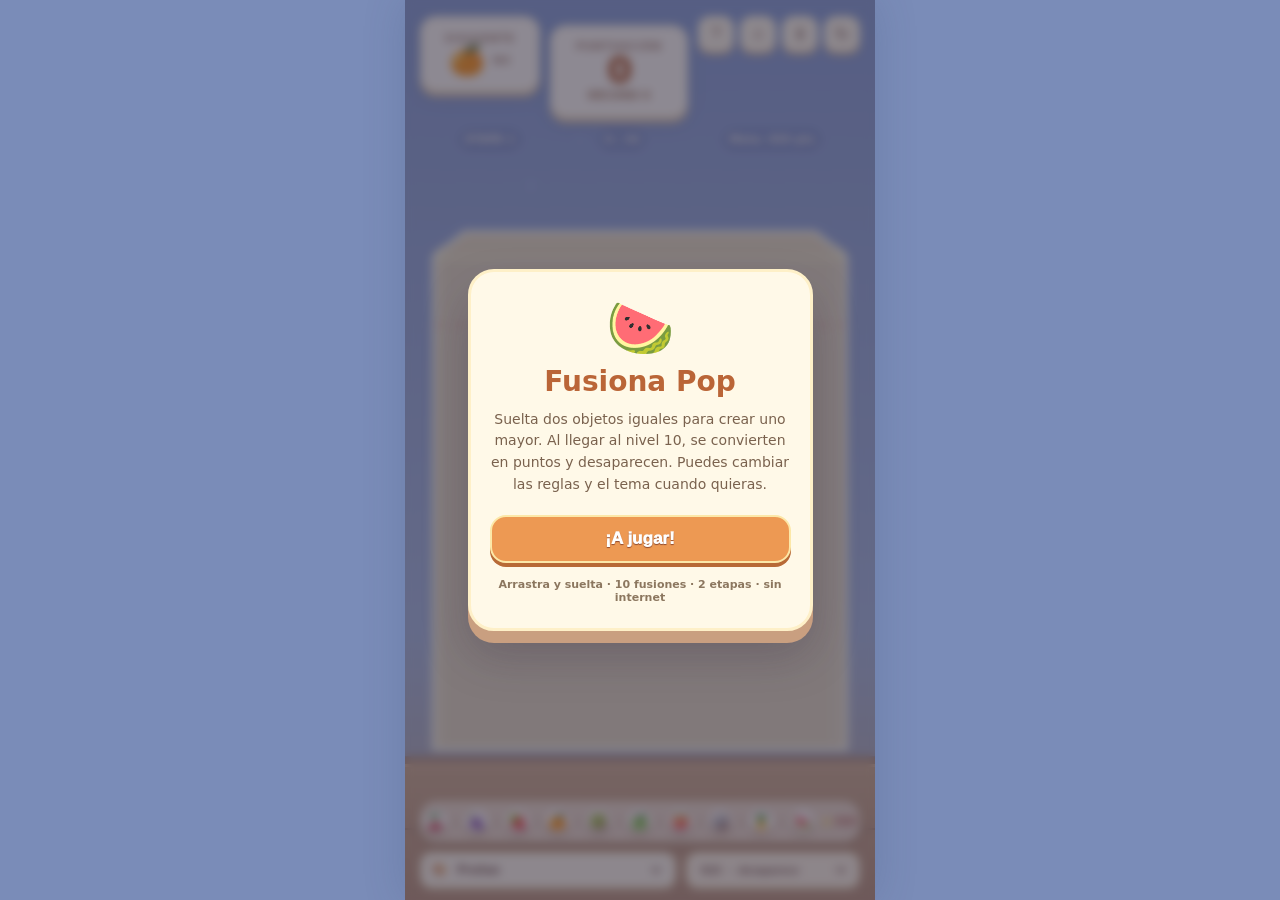
==== commit f216fc3c: "Fusiona Pop 2.0: 10 elements, juice combos, grippy floor, stage 2" ====
--- a/fusiona-pop-android/app/src/main/assets/index.html
+++ b/fusiona-pop-android/app/src/main/assets/index.html
@@ -4,7 +4,7 @@
 <meta charset="utf-8" />
 <meta name="viewport" content="width=device-width, initial-scale=1, viewport-fit=cover, user-scalable=no" />
 <meta name="theme-color" content="#8c9cc9" />
-<title>Fusiona Pop v1.4 — frutas redonditas</title>
+<title>Fusiona Pop v2.0 — 10 fusiones · nivel 2</title>
 <style>
 :root{--brown:#7b4a35;--cream:#fff7e2;--orange:#ed9d51}
 *{box-sizing:border-box}html,body{margin:0;min-height:100%;background:#7a8cb8;font-family:ui-rounded,system-ui,-apple-system,"Segoe UI",sans-serif;color:var(--brown);overflow:hidden}
@@ -30,6 +30,21 @@
  .subhud{left:9px;right:9px;font-size:10px;gap:5px}
  .pill{padding:5px 7px}
 }
+
+/* v2: ten compact progression items and giant fusion praise above the box */
+.progress{gap:2px;padding:8px 3px;justify-content:space-between}
+.progress .stage{min-width:0}
+.progress .fruitDot{width:clamp(15px,4.5vw,23px);height:clamp(15px,4.5vw,23px);font-size:clamp(10px,3vw,15px);border-width:1px}
+.progress .arrow{font-size:10px}
+.progress .burst{font-size:9px}
+.subhud{justify-content:space-around;gap:5px;top:max(126px,calc(env(safe-area-inset-top) + 110px))}
+.subhud .pill{white-space:nowrap;font-size:11px;padding:6px 8px}
+.subhud .pill.hard{background:#b34c6b99;border-color:#ffe0d5}
+.combo{top:19%;left:50%;font-size:clamp(23px,6.5vw,34px);z-index:3;min-width:85%;text-align:center;letter-spacing:.6px;color:#fffbec;text-shadow:0 3px 0 #b45368,0 5px 10px #44355c9c;white-space:nowrap}
+.combo.pop{animation:combo-bounce .58s both}
+@keyframes combo-bounce{0%{opacity:0;transform:translate(-50%,0) scale(.42)}55%{opacity:1;transform:translate(-50%,-9px) scale(1.15)}100%{opacity:1;transform:translate(-50%,0) scale(1)}}
+@media(max-width:365px){.progress .burst{display:none}.progress .fruitDot{width:18px;height:18px;font-size:12px}.subhud .pill{font-size:9px;padding:5px 4px}.subhud{left:8px;right:8px}}
+@media(max-height:700px){.combo{top:17%}.subhud{top:95px}}
 </style>
 </head>
 <body>
@@ -40,13 +55,13 @@
   <div class="tile score"><span class="tiny">Puntuación</span><strong id="score">0</strong><small>RÉCORD <span id="best">0</span></small></div>
   <div class="actions"><button class="circle-btn" id="helpBtn" aria-label="Instrucciones">?</button><button class="circle-btn" id="soundBtn" aria-label="Activar/desactivar sonido">♫</button><button class="circle-btn" id="pauseBtn" aria-label="Pausar juego">Ⅱ</button><button class="circle-btn" id="resetBtn" aria-label="Reiniciar partida">↻</button></div>
 </header>
-<div class="subhud"><span class="pill">🍇 FUSIONA POP</span><span class="pill">✦ 7 niveles · frutas más claras</span></div>
-<div class="combo" id="combo"></div><div id="toast" class="toast">¡POP!</div>
+<div class="subhud"><span class="pill" id="gameLevel">ETAPA 1</span><span class="pill" id="fruitCount">0 / 34</span><span class="pill" id="goal">Meta: 650 pts</span></div>
+<div class="combo" id="combo" aria-live="polite"></div><div id="toast" class="toast">¡POP!</div>
 <div class="bottom">
  <div class="progress" id="progress"></div>
- <div class="options"><label class="selectWrap">🎨 <select id="themeSelect" aria-label="Estilo de objetos"><option value="fruit">Frutas</option><option value="space">Planetas</option><option value="sweet">Dulces</option></select></label><label class="mode"><select id="popMode" aria-label="Regla para el séptimo nivel"><option value="arrive">N7 → desaparece</option><option value="pair">N7 + N7 → desaparecen</option></select></label></div>
+ <div class="options"><label class="selectWrap">🎨 <select id="themeSelect" aria-label="Estilo de objetos"><option value="fruit">Frutas</option><option value="space">Planetas</option><option value="sweet">Dulces</option></select></label><label class="mode"><select id="popMode" aria-label="Regla para el décimo nivel"><option value="arrive">N10 → desaparece</option><option value="pair">N7 + N10 → desaparecen</option></select></label></div>
 </div>
-<div class="overlay" id="overlay"><div class="panel"><div class="medal" id="medal">🍉</div><h1 id="overlayTitle">Fusiona Pop</h1><p id="overlayText">Suelta dos objetos iguales para crear uno mayor. Cuando aparezca el nivel 7, ¡POP! desaparece y ganas puntos.</p><button class="big-btn" id="overlayAction">¡A jugar!</button><div class="help">Arrastra y suelta · música nueva · sin internet</div></div></div>
+<div class="overlay" id="overlay"><div class="panel"><div class="medal" id="medal">🍉</div><h1 id="overlayTitle">Fusiona Pop</h1><p id="overlayText">Suelta dos objetos iguales para crear uno mayor. Cuando aparezca el nivel 7, ¡POP! desaparece y ganas puntos.</p><button class="big-btn" id="overlayAction">¡A jugar!</button><div class="help">Arrastra y suelta · 10 fusiones · 2 etapas · sin internet</div></div></div>
 </div>
 <audio id="bgm" loop preload="auto" src="[data-uri]"></audio>
 <script>
@@ -55,52 +70,82 @@
 const storage={getItem(key){try{return localStorage.getItem(key)}catch(e){return null}},setItem(key,value){try{localStorage.setItem(key,value)}catch(e){}}};
 const canvas=document.querySelector('#canvas'),ctx=canvas.getContext('2d'); canvas.width=W*2;canvas.height=H*2;ctx.setTransform(2,0,0,2,0,0);
 const $=id=>document.getElementById(id);
+const sizes=[18,22,27,32,38,45,53,61,69,78];
 const sets={
  fruit:[
-  {name:'Cereza',emoji:'🍒',colors:['#ffb0b6','#f14f68','#9a2241'],r:20},
-  {name:'Uvas',emoji:'🍇',colors:['#d9b6ff','#9464da','#5d329e'],r:26},
-  {name:'Naranja',emoji:'🍊',colors:['#ffd27d','#fb9738','#d5651f'],r:34},
-  {name:'Manzana',emoji:'🍏',colors:['#d9f59f','#78ce5b','#3f9836'],r:44},
-  {name:'Coco',emoji:'🥥',colors:['#ecd0aa','#b57a46','#6f4228'],r:54},
-  {name:'Piña',emoji:'🍍',colors:['#fff0ac','#f7c659','#db8f2f'],r:66},
-  {name:'Sandía',emoji:'🍉',colors:['#a7f089','#4fc56c','#23844f'],r:79}
+  {name:'Cereza',emoji:'🍒',colors:['#ffb8c1','#f14e65','#ac2342'],r:sizes[0]},
+  {name:'Uvas',emoji:'🍇',colors:['#e0bafa','#a16ddf','#673aab'],r:sizes[1]},
+  {name:'Fresa',emoji:'🍓',colors:['#ffacac','#f25361','#c82846'],r:sizes[2]},
+  {name:'Naranja',emoji:'🍊',colors:['#ffde92','#fc983d','#d8672a'],r:sizes[3]},
+  {name:'Kiwi',emoji:'🥝',colors:['#d5ee9e','#83c466','#579b48'],r:sizes[4]},
+  {name:'Manzana',emoji:'🍏',colors:['#dcf6a2','#84d267','#409b39'],r:sizes[5]},
+  {name:'Melocotón',emoji:'🍑',colors:['#ffd1ac','#ff988e','#ed666b'],r:sizes[6]},
+  {name:'Coco',emoji:'🥥',colors:['#e9cda8','#b77f51','#73442b'],r:sizes[7]},
+  {name:'Piña',emoji:'🍍',colors:['#fff0a4','#f7c95b','#dd9235'],r:sizes[8]},
+  {name:'Sandía',emoji:'🍉',colors:['#a9ee8b','#58c86c','#22884e'],r:sizes[9]}
  ],
  space:[
-  {name:'Mercurio',emoji:'☿',colors:['#eadac8','#b99d7b','#7d6048'],r:20},
-  {name:'Marte',emoji:'♂',colors:['#ffceb1','#eb7e5a','#b44d35'],r:26},
-  {name:'Tierra',emoji:'🌍',colors:['#bfefff','#4da6e8','#2d679a'],r:34},
-  {name:'Neptuno',emoji:'♆',colors:['#b6e8ff','#5893f6','#214fbb'],r:44},
-  {name:'Urano',emoji:'⛢',colors:['#d8ffff','#82d8dd','#4f9ea6'],r:54},
-  {name:'Saturno',emoji:'🪐',colors:['#ffeab4','#d5b07c','#987157'],r:66},
-  {name:'Júpiter',emoji:'♃',colors:['#f8e0be','#d8a56e','#9f6b47'],r:79}
+  {name:'Mercurio',emoji:'☿',colors:['#ecdac3','#bba080','#715e4e'],r:sizes[0]},
+  {name:'Venus',emoji:'♀',colors:['#fff1c3','#ebc98d','#c69369'],r:sizes[1]},
+  {name:'Tierra',emoji:'🌎',colors:['#c8f0ff','#62baee','#286fad'],r:sizes[2]},
+  {name:'Marte',emoji:'🔴',colors:['#ffcead','#ed8964','#b84d35'],r:sizes[3]},
+  {name:'Neptuno',emoji:'♆',colors:['#c4e4ff','#6297fc','#2a4cbb'],r:sizes[4]},
+  {name:'Urano',emoji:'🔵',colors:['#ddffff','#8bd9e4','#4599b1'],r:sizes[5]},
+  {name:'Saturno',emoji:'🪐',colors:['#fff0c4','#d8b78c','#a37a60'],r:sizes[6]},
+  {name:'Júpiter',emoji:'♃',colors:['#ffebd0','#d9ad7e','#ae7959'],r:sizes[7]},
+  {name:'Sol',emoji:'☀️',colors:['#fff5a5','#ffbb56','#ef7542'],r:sizes[8]},
+  {name:'Galaxia',emoji:'🌌',colors:['#eedaff','#a384e7','#4f46aa'],r:sizes[9]}
  ],
  sweet:[
-  {name:'Caramelo',emoji:'🍬',colors:['#f6b2d1','#ea7bb2','#c54b91'],r:20},
-  {name:'Galleta',emoji:'🍪',colors:['#ffe3a9','#e9b979','#b58752'],r:26},
-  {name:'Dona',emoji:'🍩',colors:['#ffd6e1','#f598b3','#d66998'],r:34},
-  {name:'Chocolatina',emoji:'🍫',colors:['#d6a78e','#a86a54','#723e3e'],r:44},
-  {name:'Cupcake',emoji:'🧁',colors:['#d8b8ff','#ab86e7','#7c61bc'],r:54},
-  {name:'Helado',emoji:'🍦',colors:['#fff5cf','#f6d3a6','#e9a9ad'],r:66},
-  {name:'Tarta',emoji:'🍰',colors:['#fff4d5','#ffacc9','#d76d9a'],r:79}
+  {name:'Caramelo',emoji:'🍬',colors:['#ffcee2','#f592bc','#da5797'],r:sizes[0]},
+  {name:'Galleta',emoji:'🍪',colors:['#ffe6bb','#ecc58c','#af8150'],r:sizes[1]},
+  {name:'Dona',emoji:'🍩',colors:['#ffe2ec','#fa9ac1','#d26a9c'],r:sizes[2]},
+  {name:'Chocolate',emoji:'🍫',colors:['#d5ae95','#ac715a','#714139'],r:sizes[3]},
+  {name:'Macaron',emoji:'🧁',colors:['#f2cefb','#d89bef','#a973bf'],r:sizes[4]},
+  {name:'Cupcake',emoji:'🧁',colors:['#d9caff','#b18ae3','#855ebf'],r:sizes[5]},
+  {name:'Helado',emoji:'🍨',colors:['#fff3d3','#f5d2b7','#e4a2bb'],r:sizes[6]},
+  {name:'Gomita',emoji:'🍭',colors:['#fccee5','#f98ab9','#c75d99'],r:sizes[7]},
+  {name:'Pastel',emoji:'🎂',colors:['#fff0dd','#ffb7cf','#dd7797'],r:sizes[8]},
+  {name:'Tarta',emoji:'🍰',colors:['#fff6df','#fbb6cc','#ca719b'],r:sizes[9]}
  ]};
 let type=storage.getItem('fusion-theme')||'fruit'; if(!sets[type])type='fruit';let mode=storage.getItem('fusion-mode')||'arrive';if(mode!=='pair')mode='arrive';$('themeSelect').value=type;$('popMode').value=mode;
-let fruits=[],particles=[],marks=[],score=0,best=Number(storage.getItem('fusion-best')||0),next=0,offerBag=[],lastOffered=-1,state='ready',dragX=W/2,dragging=false,cooldown=0,idGen=0,dangerTime=0,combo=0,comboTime=0,popStamp=0,sound=storage.getItem('fusion-sound')!=='off',toastUntil=0,elapsed=0;
+let level=1,levelStart=0,levelTarget=650,pendingAdvance=false,countOverTime=0,unlocked=Number(storage.getItem('fusion-unlocked')||1),juice=[],fruits=[],particles=[],marks=[],score=0,best=Number(storage.getItem('fusion-best')||0),next=0,offerBag=[],lastOffered=-1,state='ready',dragX=W/2,dragging=false,cooldown=0,idGen=0,dangerTime=0,combo=0,comboTime=0,popStamp=0,sound=storage.getItem('fusion-sound')!=='off',toastUntil=0,elapsed=0;
 $('best').textContent=best; $('soundBtn').textContent=sound?'♫':'♪̸';
 const clamp=(a,b,c)=>Math.max(b,Math.min(c,a));const rand=(a,b)=>a+Math.random()*(b-a);
 function selectNext(){
- if(!offerBag.length)offerBag=[0,0,1,1,2,2,3];
+ // Equalized shuffled bag, varied across runs and no immediate duplicates.
+ if(!offerBag.length)offerBag=[0,1,2,3,0,1,2,3,0,1,2,3];
  const pool=offerBag.map((lvl,i)=>({lvl,i})).filter(p=>p.lvl!==lastOffered);
  const candidates=pool.length?pool:offerBag.map((lvl,i)=>({lvl,i}));
  const chosen=candidates[Math.floor(Math.random()*candidates.length)];
  next=offerBag.splice(chosen.i,1)[0];lastOffered=next;
  $('nextIcon').textContent=sets[type][next].emoji;
- $('nextLevel').textContent='N'+(next+1)
-}
-function setProgress(){let text='';sets[type].forEach((a,i)=>{text+=`<div class="stage"><span class="fruitDot" title="Nivel ${i+1}: ${a.name}">${a.emoji}</span></div>`;if(i<sets[type].length-1)text+='<span class="arrow">›</span>'});text+='<span class="burst">✨ POP</span>';$('progress').innerHTML=text}
-function reset(){startMusic();fruits=[];particles=[];marks=[];score=0;dangerTime=0;cooldown=0;idGen=0;combo=0;comboTime=0;dragging=false;dragX=W/2;offerBag=[];lastOffered=-1;state='play';$('score').textContent='0';$('overlay').classList.remove('show');$('pauseBtn').textContent='Ⅱ';setProgress();selectNext();showToast('¡Combina y crece!',1000)}
+ $('nextLevel').textContent='N'+(next+1);
+}
+function setProgress(){
+ let text='';sets[type].forEach((a,i)=>{text+=`<div class="stage"><span class="fruitDot" title="Nivel ${i+1}: ${a.name}">${a.emoji}</span></div>`;if(i<sets[type].length-1)text+='<span class="arrow">›</span>'});text+='<span class="burst">✨ POP</span>';$('progress').innerHTML=text;
+}
+function countLimit(){return level===1?34:22}
+function updateHUD(){
+ $('gameLevel').textContent='ETAPA '+level;
+ $('fruitCount').textContent=fruits.filter(f=>!f.dead&&f.pop<=0).length+' / '+countLimit();
+ $('goal').textContent=level===1?'Meta: '+Math.max(0,levelTarget-score)+' pts':'¡Aguanta con 22 piezas!';
+ $('gameLevel').classList.toggle('hard',level===2);
+}
+function reset(){
+ level=1;levelStart=0;pendingAdvance=false;countOverTime=0;
+ fruits=[];particles=[];juice=[];marks=[];score=0;dangerTime=0;cooldown=0;idGen=0;combo=0;comboTime=0;dragging=false;dragX=W/2;offerBag=[];lastOffered=-1;state='play';
+ $('score').textContent='0';$('overlay').classList.remove('show');$('pauseBtn').textContent='Ⅱ';setProgress();selectNext();updateHUD();startMusic();showToast('¡Combina y crece!',1000)
+}
+function enterLevel2(){
+ level=2;unlocked=2;storage.setItem('fusion-unlocked','2');pendingAdvance=false;countOverTime=0;
+ fruits=[];particles=[];juice=[];marks=[];dangerTime=0;cooldown=0;combo=0;comboTime=0;
+ offerBag=[];lastOffered=-1;selectNext();updateHUD();state='transition';pauseMusic();
+ showOverlay('¡NIVEL 2!','¡Excelente! Ahora solo puedes acumular 22 objetos en la caja. Los rebotes se mantienen, pero tendrás menos espacio para maniobrar.','🏆','¡Continuar!');
+}
 function showOverlay(title,text,icon,action){$('overlayTitle').textContent=title;$('overlayText').textContent=text;$('medal').textContent=icon;$('overlayAction').textContent=action;$('overlay').classList.add('show')}
 function showToast(text,ms=690){$('toast').textContent=text;$('toast').classList.add('show');toastUntil=performance.now()+ms}
-function spawn(x,y,lvl,velx=0,vely=0){const r=sets[type][lvl].r;return {id:++idGen,x:clamp(x,L+r+1,R-r-1),y,px:x,py:y,vx:velx,vy:vely,r,lvl,dead:false,pop:0,shine:Math.random()*6.28,squash:0,mergeGuard:0}}
+function spawn(x,y,lvl,velx=0,vely=0){const r=sets[type][lvl].r;return {id:++idGen,x:clamp(x,L+r+1,R-r-1),y,px:x,py:y,vx:velx,vy:vely,r,lvl,dead:false,pop:0,shine:Math.random()*6.28,squash:0,mergeGuard:0,angle:rand(-.08,.08)}}
 function drop(){if(state!=='play'||cooldown>0||dragging===false)return;const fruit=spawn(dragX,TOP-36,next,rand(-7,7),0);fruits.push(fruit);cooldown=.42;selectNext();sfx(340,.035);dragging=false}
 function sfx(freq=500,dur=.085){if(!sound)return;try{const AC=window.AudioContext||window.webkitAudioContext;audio ||=new AC();if(audio.state==='suspended')audio.resume();const o=audio.createOscillator(),g=audio.createGain();o.type='sine';o.frequency.setValueAtTime(freq,audio.currentTime);o.frequency.exponentialRampToValueAtTime(freq*1.5,audio.currentTime+dur);g.gain.setValueAtTime(.09,audio.currentTime);g.gain.exponentialRampToValueAtTime(.001,audio.currentTime+dur);o.connect(g);g.connect(audio.destination);o.start();o.stop(audio.currentTime+dur+.002)}catch(e){}}
 let audio=null;
@@ -109,26 +154,112 @@
 function pauseMusic(){bgm.pause()}
 document.addEventListener('visibilitychange',()=>{if(document.hidden)pauseMusic();else if(state==='play')startMusic()});
 function sparkle(x,y,color,count=15){for(let i=0;i<count;i++){let a=rand(0,Math.PI*2),v=rand(55,255);particles.push({x,y,vx:Math.cos(a)*v,vy:Math.sin(a)*v-65,life:rand(.4,.9),max:1,r:rand(2.5,6),color,turn:rand(0,6)})}}
-function points(n){score+=n;$('score').textContent=score;if(score>best){best=score;storage.setItem('fusion-best',best);$('best').textContent=best}}
-function merge(a,b){a.dead=true;b.dead=true;let nl=a.lvl+1,x=(a.x+b.x)/2,y=(a.y+b.y)/2;
- const stepScore=[10,25,55,110,220,450,850][a.lvl];points(stepScore);sparkle(x,y,sets[type][a.lvl].colors[0],13);combo=comboTime>0?combo+1:1;comboTime=2.5;if(combo>1){$('combo').textContent='¡Combo x'+combo+'!';$('combo').classList.add('show')}sfx(340+nl*125,.105);
- if(nl===sets[type].length-1&&mode==='arrive'){let f=spawn(x,clamp(y,TOP+sets[type][nl].r-5,BOTTOM-sets[type][nl].r-2),nl,0,-75);f.mergeGuard=2;f.pop=.68;fruits.push(f);showToast('¡NIVEL 7!',500);return}
- if(nl>=sets[type].length){sparkle(x,y,'#fff1a4',35);points(1000);showToast('¡MEGA POP! +1000',900);sfx(900,.19);return}
- let f=spawn(x,clamp(y,TOP+sets[type][nl].r-5,BOTTOM-sets[type][nl].r-2),nl,(a.vx+b.vx)*.22,-105);f.mergeGuard=.15;fruits.push(f)}
-function physics(dt){cooldown=Math.max(0,cooldown-dt);comboTime=Math.max(0,comboTime-dt);if(!comboTime)$('combo').classList.remove('show');for(const f of fruits){if(f.dead)continue;if(f.pop>0){f.pop-=dt;if(f.pop<=0){f.dead=true;sparkle(f.x,f.y,'#fff1a4',35);points(700);showToast('¡POP! +700',950);sfx(780,.17);continue}}f.mergeGuard=Math.max(0,f.mergeGuard-dt);f.squash*=Math.exp(-13*dt);f.vy+=850*dt;f.vx=clamp(f.vx,-390,390);f.vy=clamp(f.vy,-570,650);f.x+=f.vx*dt;f.y+=f.vy*dt;if(f.x-f.r<L){f.x=L+f.r;f.vx=Math.abs(f.vx)*.27}if(f.x+f.r>R){f.x=R-f.r;f.vx=-Math.abs(f.vx)*.27}if(f.y+f.r>BOTTOM){f.y=BOTTOM-f.r;if(f.vy>45)f.squash=Math.min(.145,f.vy/1900);
- f.vy=-Math.abs(f.vy)*.31;f.vx*=.984;
- f.vx+=(Math.sin(elapsed*1.68+f.id*1.73)*32+Math.sin(elapsed*.77+f.id*.62)*12)*dt;
- if(Math.abs(f.vy)<30)f.vy=0}}
+function points(n){score+=n;if(level===1&&score>=levelTarget)pendingAdvance=true;$('score').textContent=score;if(score>best){best=score;storage.setItem('fusion-best',best);$('best').textContent=best}}
+function juiceBurst(x,y,o){
+ const shades=[o.colors[0],o.colors[1],o.colors[2],'#fff6da'];
+ for(let i=0;i<19;i++){
+  const a=Math.PI*2*i/19+rand(-.13,.13),speed=rand(45,195),sz=rand(2.5,9);
+  juice.push({kind:'drop',x,y,vx:Math.cos(a)*speed,vy:Math.sin(a)*speed-50,size:sz,life:rand(.35,.75),max:.75,color:shades[i%shades.length]});
+ }
+ for(let i=0;i<4;i++)juice.push({kind:'cloud',x:x+rand(-9,9),y:y+rand(-8,8),vx:rand(-30,30),vy:rand(-40,-10),size:rand(13,21),life:.36,max:.36,color:'#fffaeda9'});
+}
+function showCombo(){
+ const labels=['¡BIEN!','¡INCREÍBLE!','¡ESPECTACULAR!','¡IMPRESIONANTE!','¡LEGENDARIO!','¡MEGA COMBO!'];
+ $('combo').textContent=labels[Math.min(combo-1,labels.length-1)];
+ $('combo').classList.add('show');$('combo').classList.remove('pop');void $('combo').offsetWidth;$('combo').classList.add('pop');
+}
+function merge(a,b){
+ a.dead=true;b.dead=true;
+ let nl=a.lvl+1,x=(a.x+b.x)/2,y=(a.y+b.y)/2;
+ const stepScore=[10,20,40,70,110,170,260,380,560,900][a.lvl];
+ points(stepScore);juiceBurst(x,y,sets[type][a.lvl]);
+ combo=comboTime>0?combo+1:1;comboTime=2.7;showCombo();sfx(340+nl*105,.115);
+ if(nl===sets[type].length-1&&mode==='arrive'){
+   let f=spawn(x,clamp(y,TOP+sets[type][nl].r-5,BOTTOM-sets[type][nl].r-2),nl,0,-65);
+   f.mergeGuard=2;f.pop=.68;fruits.push(f);showToast('¡NIVEL 10!',520);return;
+ }
+ if(nl>=sets[type].length){sparkle(x,y,'#fff1a4',35);juiceBurst(x,y,sets[type][9]);points(1500);showToast('¡MEGA POP! +1500',900);sfx(900,.19);return}
+ let f=spawn(x,clamp(y,TOP+sets[type][nl].r-5,BOTTOM-sets[type][nl].r-2),nl,(a.vx+b.vx)*.15,-95);
+ f.mergeGuard=.16;fruits.push(f);
+}
+function edgeSupport(f,angle){
+ // Radius of the enclosing rounded 12-sided silhouette in a given direction.
+ // Unlike a perfect sphere, the broad contact flats resist rolling in a heap.
+ const sides=12,step=Math.PI*2/sides,start=Math.PI/2+step/2+f.angle;
+ const nearest=Math.round((angle-start)/step);
+ return f.r*Math.cos(angle-(start+nearest*step));
+}
+function physics(dt){
+ cooldown=Math.max(0,cooldown-dt);
+ comboTime=Math.max(0,comboTime-dt);
+ if(!comboTime)$('combo').classList.remove('show');
+ for(const f of fruits){
+  if(f.dead)continue;
+  if(f.pop>0){f.pop-=dt;if(f.pop<=0){f.dead=true;sparkle(f.x,f.y,'#fff1a4',35);points(900);showToast('¡POP! +900',850);sfx(780,.17);continue}}
+  f.mergeGuard=Math.max(0,f.mergeGuard-dt);f.squash*=Math.exp(-13*dt);
+  f.vy+=840*dt;f.vx=clamp(f.vx,-390,390);f.vy=clamp(f.vy,-580,650);
+  f.x+=f.vx*dt;f.y+=f.vy*dt;
+  const right=edgeSupport(f,0),left=edgeSupport(f,Math.PI),bottom=edgeSupport(f,Math.PI/2);
+  if(f.x-left<L){f.x=L+left;f.vx=Math.max(0,f.vx)*.3+Math.abs(Math.min(0,f.vx))*.28}
+  if(f.x+right>R){f.x=R-right;f.vx=-Math.abs(f.vx)*.28}
+  if(f.y+bottom>BOTTOM){
+   f.y=BOTTOM-bottom;
+   if(f.vy>43)f.squash=Math.max(f.squash,Math.min(.12,f.vy/2300));
+   f.vy=-Math.abs(f.vy)*.27;
+   // Dry/grippy floor: no perpetual oil drift. Other bodies can still push it.
+   f.vx*=Math.exp(-13.5*dt);
+   if(Math.abs(f.vx)<1.35)f.vx=0;
+   if(Math.abs(f.vy)<25)f.vy=0;
+  }
+ }
+ // Near-round dodecagon contacts, sufficient static friction for fruit piles.
  for(let it=0;it<4;it++)for(let i=0;i<fruits.length;i++)for(let j=i+1;j<fruits.length;j++){
- const a=fruits[i],b=fruits[j];if(a.dead||b.dead)continue;let dx=b.x-a.x,dy=b.y-a.y,d2=dx*dx+dy*dy,rr=a.r+b.r;if(d2>=rr*rr)continue;let d=Math.sqrt(d2)||.001,nx=dx/d,ny=dy/d;
- if(it===0&&a.lvl===b.lvl&&a.mergeGuard<=0&&b.mergeGuard<=0){merge(a,b);continue}
- const im1=1/(a.r*a.r),im2=1/(b.r*b.r),sum=im1+im2,depth=rr-d+0.01;a.x-=nx*depth*im1/sum*.80;a.y-=ny*depth*im1/sum*.80;b.x+=nx*depth*im2/sum*.80;b.y+=ny*depth*im2/sum*.80;
- const rvx=b.vx-a.vx,rvy=b.vy-a.vy,rel=rvx*nx+rvy*ny;if(rel<0){if(rel< -45){const hit=Math.min(.12,-rel/2200);a.squash=Math.max(a.squash,hit);b.squash=Math.max(b.squash,hit)}let jimp=-(1+.28)*rel/sum;a.vx-=jimp*nx*im1;a.vy-=jimp*ny*im1;b.vx+=jimp*nx*im2;b.vy+=jimp*ny*im2;let tangentX=-ny,tangentY=nx,slip=rvx*tangentX+rvy*tangentY,fric=-slip/sum*.035;a.vx-=fric*tangentX*im1;a.vy-=fric*tangentY*im1;b.vx+=fric*tangentX*im2;b.vy+=fric*tangentY*im2}
- }
- fruits=fruits.filter(x=>!x.dead);for(const f of fruits){f.x=clamp(f.x,L+f.r,R-f.r);if(f.y+f.r>BOTTOM){f.y=BOTTOM-f.r;if(f.vy>0)f.vy*= -.11;f.vx=clamp(f.vx,-125,125)}}
- const piled=fruits.some(f=>f.y-f.r<DANGER&&f.y>TOP+12&&Math.abs(f.vy)<75);dangerTime=piled?dangerTime+dt:Math.max(0,dangerTime-dt*1.6);
- if(dangerTime>2.8){pauseMusic();state='over';showOverlay('¡Recipiente lleno!',`Conseguiste ${score} puntos. ¡Prueba otra vez para superar tu récord de ${best}!`,'🏆','Volver a jugar')}
- for(const p of particles){p.life-=dt;p.x+=p.vx*dt;p.y+=p.vy*dt;p.vy+=470*dt;p.vx*=.991}particles=particles.filter(p=>p.life>0)}
+  const a=fruits[i],b=fruits[j];if(a.dead||b.dead)continue;
+  let dx=b.x-a.x,dy=b.y-a.y,d2=dx*dx+dy*dy;
+  const broad=(a.r+b.r)*1.01;if(d2>=broad*broad)continue;
+  let d=Math.sqrt(d2)||.001,nx=dx/d,ny=dy/d;
+  const rr=edgeSupport(a,Math.atan2(ny,nx))+edgeSupport(b,Math.atan2(-ny,-nx));
+  if(d>=rr)continue;
+  if(it===0&&a.lvl===b.lvl&&a.mergeGuard<=0&&b.mergeGuard<=0){merge(a,b);continue}
+  const im1=1/(a.r*a.r),im2=1/(b.r*b.r),sum=im1+im2,depth=rr-d+.02;
+  a.x-=nx*depth*im1/sum*.86;a.y-=ny*depth*im1/sum*.86;
+  b.x+=nx*depth*im2/sum*.86;b.y+=ny*depth*im2/sum*.86;
+  const rvx=b.vx-a.vx,rvy=b.vy-a.vy,rel=rvx*nx+rvy*ny;
+  if(rel<0){
+   if(rel< -48){const hit=Math.min(.12,-rel/2200);a.squash=Math.max(a.squash,hit);b.squash=Math.max(b.squash,hit)}
+   const impulse=-(1+.35)*rel/sum;
+   a.vx-=impulse*nx*im1;a.vy-=impulse*ny*im1;
+   b.vx+=impulse*nx*im2;b.vy+=impulse*ny*im2;
+   // High grip on tangential contact limits rolling and pile collapse.
+   let tangentX=-ny,tangentY=nx,slip=rvx*tangentX+rvy*tangentY;
+   const friction=-slip/sum*.31;
+   a.vx-=friction*tangentX*im1;a.vy-=friction*tangentY*im1;
+   b.vx+=friction*tangentX*im2;b.vy+=friction*tangentY*im2;
+  }
+ }
+ fruits=fruits.filter(f=>!f.dead);
+ for(const f of fruits){
+  const rs=edgeSupport(f,0),ls=edgeSupport(f,Math.PI),bs=edgeSupport(f,Math.PI/2);
+  f.x=clamp(f.x,L+ls,R-rs);
+  if(f.y+bs>BOTTOM){f.y=BOTTOM-bs;if(f.vy>0)f.vy=-f.vy*.12;f.vx=clamp(f.vx,-135,135);
+   f.vx*=Math.exp(-10*dt);if(Math.abs(f.vx)<1.2)f.vx=0;
+  }
+ }
+ const count=fruits.filter(f=>f.pop<=0).length;
+ countOverTime=count>countLimit()?countOverTime+dt:Math.max(0,countOverTime-2*dt);
+ const piled=fruits.some(f=>f.y-f.r<DANGER&&f.y>TOP+12&&Math.abs(f.vy)<75);
+ dangerTime=piled?dangerTime+dt:Math.max(0,dangerTime-dt*1.6);
+ if(countOverTime>1.5||dangerTime>2.8){
+  pauseMusic();state='over';updateHUD();
+  showOverlay(countOverTime>1.5?'¡Límite alcanzado!':'¡Recipiente lleno!',
+   `Terminaste la etapa ${level} con ${score} puntos. ¡Intenta superar tu récord de ${best}!`,'🏆','Volver a jugar');
+ }
+ for(const p of particles){p.life-=dt;p.x+=p.vx*dt;p.y+=p.vy*dt;p.vy+=470*dt;p.vx*=.991}particles=particles.filter(p=>p.life>0);
+ for(const p of juice){p.life-=dt;p.x+=p.vx*dt;p.y+=p.vy*dt;p.vy+=p.kind==='drop'?410*dt:0;p.vx*=.96;if(p.kind==='cloud')p.size+=26*dt}
+ juice=juice.filter(p=>p.life>0);
+ updateHUD();
+ if(pendingAdvance&&state==='play')enterLevel2();
+}
 function roundRect(x,y,w,h,r){ctx.beginPath();ctx.roundRect(x,y,w,h,r)}
 function circle(x,y,r,c){ctx.beginPath();ctx.arc(x,y,r,0,Math.PI*2);if(c)ctx.closePath()}
 function drawFace(x,y,s,soft='#432a34'){
@@ -139,66 +270,81 @@
 }
 function glossyArc(r){ctx.strokeStyle='#fff9ef9c';ctx.lineWidth=Math.max(2, r*.09);ctx.lineCap='round';ctx.beginPath();ctx.arc(-r*.15,-r*.1,r*.7,Math.PI*1.04,Math.PI*1.39);ctx.stroke()}
 
+
+function softPolygonPath(r){
+ // 12 softly flattened facets: organic round ball, not a perfect rolling circle.
+ const verts=[],count=12,offset=Math.PI/2+Math.PI/count;
+ for(let i=0;i<count;i++){
+  const a=offset+i*Math.PI*2/count;
+  verts.push([Math.cos(a)*r,Math.sin(a)*r]);
+ }
+ ctx.beginPath();
+ const mid=(a,b)=>[(a[0]+b[0])/2,(a[1]+b[1])/2];
+ let start=mid(verts[count-1],verts[0]);ctx.moveTo(start[0],start[1]);
+ for(let i=0;i<count;i++){
+  const next=mid(verts[i],verts[(i+1)%count]);
+  ctx.quadraticCurveTo(verts[i][0],verts[i][1],next[0],next[1]);
+ }
+ ctx.closePath();
+}
+
 function drawFruitPiece(f,alpha=1){
  let o=sets[type][f.lvl],r=f.r;ctx.save();ctx.translate(f.x,f.y);ctx.scale(1+(f.squash||0),1-(f.squash||0));ctx.globalAlpha=alpha;ctx.shadowColor='#4a395c64';ctx.shadowBlur=8;ctx.shadowOffsetY=5;
  const g=ctx.createRadialGradient(-r*.36,-r*.48,r*.03,0,0,r*1.2);g.addColorStop(0,o.colors[0]);g.addColorStop(.58,o.colors[1]);g.addColorStop(1,o.colors[2]);ctx.fillStyle=g;ctx.strokeStyle='#593d37';ctx.lineWidth=Math.max(2,3*(r/40));
- ctx.beginPath();
- if(f.lvl===0)ctx.arc(0,0,r*.84,0,Math.PI*2);
- else if(f.lvl===3)ctx.ellipse(0,.02*r,r*.9,r*.94,0,0,Math.PI*2);
- else if(f.lvl===4)ctx.ellipse(0,.03*r,r*.87,r*.94,0,0,Math.PI*2);
- else if(f.lvl===6)ctx.ellipse(0,.02*r,r*.95,r*.87,0,0,Math.PI*2);
- else ctx.arc(0,0,r*.92,0,Math.PI*2);
+ softPolygonPath(r*.94);
  ctx.fill();ctx.stroke();ctx.shadowBlur=0;glossyArc(r*.92);
  
  // tallo y hoja generales
- if(f.lvl!==6){
+ if([0,1,2,3,5,6,8].includes(f.lvl)){
    ctx.strokeStyle='#6d5831';ctx.lineWidth=Math.max(2,r*.07);ctx.beginPath();ctx.moveTo(-r*.02,-r*.72);ctx.quadraticCurveTo(r*.03,-r*.93,r*.12,-r*1.05);ctx.stroke();
    ctx.fillStyle='#4aa65a';ctx.strokeStyle='#397646';ctx.lineWidth=Math.max(1.5,r*.03);ctx.beginPath();ctx.ellipse(r*.22,-r*.92,r*.2,r*.1,.45,0,Math.PI*2);ctx.fill();ctx.stroke();
  }
  
  if(f.lvl===0){
-   ctx.fillStyle='#ffd5df66';ctx.beginPath();ctx.arc(-r*.18,-r*.2,r*.18,0,Math.PI*2);ctx.fill();
-   ctx.fillStyle='#6b1f3a';ctx.beginPath();ctx.arc(r*.16,-r*.02,r*.055,0,Math.PI*2);ctx.fill();
- }
- else if(f.lvl===1){
-   // uva: redondita con racimitos internos, inspirada en tu ejemplo
-   ctx.save();ctx.beginPath();ctx.arc(0,0,r*.86,0,Math.PI*2);ctx.clip();
-   const grapes=[[-.32,-.2,.2],[-.02,-.34,.18],[.27,-.18,.19],[-.23,.1,.17],[.08,.07,.18],[-.05,.34,.17],[.28,.28,.15]];
-   ctx.fillStyle='#bb8bf0aa';
-   for(const [x,y,s] of grapes){ctx.beginPath();ctx.arc(x*r,y*r,r*s,0,Math.PI*2);ctx.fill();}
-   ctx.fillStyle='#f4e7ff88';
-   for(const [x,y,s] of grapes){ctx.beginPath();ctx.arc((x-.05)*r,(y-.06)*r,r*s*.35,0,Math.PI*2);ctx.fill();}
-   ctx.restore();
-   ctx.fillStyle='#4aa65a';ctx.beginPath();ctx.ellipse(0,-r*.92,r*.18,r*.1,0,0,Math.PI*2);ctx.fill();
- }
- else if(f.lvl===2){
-   ctx.save();ctx.beginPath();ctx.arc(0,0,r*.87,0,Math.PI*2);ctx.clip();
-   ctx.fillStyle='#ffe6ab77';
-   for(let i=0;i<18;i++){let a=i*0.35+0.2, rr=(0.28+0.48*(i%3)/3)*r;ctx.beginPath();ctx.arc(Math.cos(a*2.4)*rr,Math.sin(a*2.1)*rr,r*.045,0,Math.PI*2);ctx.fill()}
-   ctx.restore();
- }
- else if(f.lvl===3){
-   ctx.save();ctx.beginPath();ctx.ellipse(0,.02*r,r*.86,r*.9,0,0,Math.PI*2);ctx.clip();
-   ctx.fillStyle='#ffffff28';ctx.beginPath();ctx.arc(-r*.1,-r*.05,r*.5,0,Math.PI*2);ctx.fill();ctx.restore();
- }
- else if(f.lvl===4){
-   // coco más claro como coco
-   ctx.strokeStyle='#5e3929aa';ctx.lineWidth=r*.07;ctx.beginPath();ctx.arc(0,.03*r,r*.6,0.8,2.3);ctx.stroke();ctx.beginPath();ctx.arc(0,.03*r,r*.42,4.0,5.5);ctx.stroke();
-   ctx.fillStyle='#f8f1e4';ctx.beginPath();ctx.ellipse(0,r*.08,r*.42,r*.34,0,0,Math.PI*2);ctx.fill();ctx.strokeStyle='#8f664d';ctx.lineWidth=Math.max(1.8,r*.035);ctx.stroke();
-   ctx.fillStyle='#6d4a38';for(const [x,y] of [[-.15,.02],[0,.12],[.15,.02]]){ctx.beginPath();ctx.arc(x*r,y*r,r*.05,0,Math.PI*2);ctx.fill();}
- }
- else if(f.lvl===5){
-   ctx.save();ctx.beginPath();ctx.arc(0,0,r*.88,0,Math.PI*2);ctx.clip();ctx.strokeStyle='#d49131bb';ctx.lineWidth=r*.07;
-   for(let i=-3;i<=3;i++){ctx.beginPath();ctx.moveTo(-r*.85,i*r*.22-r*.46);ctx.lineTo(r*.85,i*r*.22+r*.46);ctx.stroke();ctx.beginPath();ctx.moveTo(-r*.85,i*r*.22+r*.46);ctx.lineTo(r*.85,i*r*.22-r*.46);ctx.stroke();}
-   ctx.restore();
-   ctx.fillStyle='#39904e';ctx.strokeStyle='#3a6f3f';ctx.lineWidth=Math.max(1.5,r*.028);for(let i=-2;i<=2;i++){ctx.beginPath();ctx.moveTo(0,-r*.7);ctx.quadraticCurveTo(i*r*.14,-r*.96,i*r*.18,-r*(1.18-Math.abs(i)*.08));ctx.quadraticCurveTo(i*r*.04,-r*.96,0,-r*.7);ctx.fill();ctx.stroke();}
- }
- else if(f.lvl===6){
-   // sandía tipo sección, más reconocible
-   ctx.fillStyle='#ff5f7e';ctx.beginPath();ctx.ellipse(0,.03*r,r*.72,r*.66,0,0,Math.PI*2);ctx.fill();
-   ctx.strokeStyle='#ffffff99';ctx.lineWidth=r*.03;ctx.stroke();
-   ctx.strokeStyle='#267548aa';ctx.lineWidth=r*.12;for(let i=-2;i<=2;i++){ctx.beginPath();ctx.ellipse(i*r*.22,.05*r,r*.08,r*.75,0,0,Math.PI*2);ctx.stroke();}
-   ctx.fillStyle='#512426';for(const [x,y] of [[-.28,-.1],[-.04,.12],[.18,-.02],[.35,.15]]){ctx.beginPath();ctx.ellipse(x*r,y*r,r*.045,r*.07,0,0,Math.PI*2);ctx.fill();}
+   ctx.fillStyle='#ffdce288';ctx.beginPath();ctx.arc(-r*.16,-r*.15,r*.15,0,7);ctx.fill();
+ } else if(f.lvl===1){
+   // Rounded grape character: glossy berries painted inside, no feet.
+   ctx.save();ctx.beginPath();ctx.arc(0,0,r*.86,0,7);ctx.clip();
+   for(const [x,y,s] of [[-.31,-.22,.2],[.03,-.3,.19],[.31,-.13,.19],[-.24,.15,.17],[.13,.13,.18],[-.02,.4,.17]]){
+    ctx.fillStyle='#c498f2bb';ctx.beginPath();ctx.arc(x*r,y*r,r*s,0,7);ctx.fill();
+    ctx.fillStyle='#fff5ff88';ctx.beginPath();ctx.arc((x-.05)*r,(y-.04)*r,r*s*.34,0,7);ctx.fill();
+   }ctx.restore();
+ } else if(f.lvl===2){
+   ctx.fillStyle='#ffe6b6';for(let i=0;i<11;i++){let a=i*2.4;ctx.beginPath();ctx.ellipse(Math.cos(a)*r*.55,Math.sin(a)*r*.5,r*.023,r*.045,a,0,7);ctx.fill()}
+   ctx.fillStyle='#4fa95d';ctx.beginPath();ctx.ellipse(0,-r*.93,r*.28,r*.11,0,0,7);ctx.fill();
+ } else if(f.lvl===3){
+   ctx.fillStyle='#ffe9a15c';for(let i=0;i<15;i++){const a=i*2.45;ctx.beginPath();ctx.arc(Math.cos(a)*r*.66,Math.sin(a)*r*.6,r*.035,0,7);ctx.fill()}
+ } else if(f.lvl===4){
+   ctx.fillStyle='#fbefdc';ctx.beginPath();ctx.arc(0,.09*r,r*.46,0,7);ctx.fill();ctx.strokeStyle='#7da653';ctx.lineWidth=r*.035;ctx.stroke();
+   ctx.strokeStyle='#709e46';ctx.lineWidth=r*.05;for(let i=0;i<12;i++){const a=i*Math.PI/6;ctx.beginPath();ctx.moveTo(Math.cos(a)*r*.48,Math.sin(a)*r*.48+.09*r);ctx.lineTo(Math.cos(a)*r*.78,Math.sin(a)*r*.78+.06*r);ctx.stroke()}
+   ctx.fillStyle='#34291f';for(let i=0;i<8;i++){const a=i*Math.PI/4;ctx.beginPath();ctx.arc(Math.cos(a)*r*.58,Math.sin(a)*r*.58,r*.035,0,7);ctx.fill()}
+ } else if(f.lvl===5){
+   ctx.fillStyle='#3b9c54';ctx.beginPath();ctx.ellipse(r*.22,-r*.93,r*.25,r*.12,.4,0,7);ctx.fill();
+   ctx.strokeStyle='#6d5831';ctx.lineWidth=r*.06;ctx.beginPath();ctx.moveTo(0,-r*.78);ctx.quadraticCurveTo(.03*r,-r,.1*r,-r*1.05);ctx.stroke();
+ } else if(f.lvl===6){
+   ctx.strokeStyle='#dc695b';ctx.lineWidth=r*.075;ctx.beginPath();ctx.moveTo(r*.1,-r*.83);ctx.quadraticCurveTo(-r*.16,0,r*.05,r*.83);ctx.stroke();
+   ctx.fillStyle='#3c9d53';ctx.beginPath();ctx.ellipse(r*.17,-r*.92,r*.25,r*.1,.45,0,7);ctx.fill();
+ } else if(f.lvl===7){
+   // Cocoa fibrous outer shell + recognizable ivory rim, eyes stay visible.
+   ctx.strokeStyle='#72452d8c';ctx.lineWidth=r*.047;
+   for(let i=-3;i<=3;i++){ctx.beginPath();ctx.arc(0,r*.06,r*(.45+i*.065),.32,2.72);ctx.stroke()}
+   ctx.fillStyle='#fbefe1';ctx.beginPath();ctx.ellipse(0,r*.18,r*.52,r*.39,0,0,7);ctx.fill();
+   ctx.strokeStyle='#75513a';ctx.lineWidth=r*.034;ctx.stroke();
+   ctx.fillStyle='#715039';for(const [x,y] of [[-.15,.14],[0,.25],[.15,.14]]){ctx.beginPath();ctx.arc(x*r,y*r,r*.045,0,7);ctx.fill()}
+ } else if(f.lvl===8){
+   ctx.save();softPolygonPath(r*.88);ctx.clip();ctx.strokeStyle='#cd8d30bd';ctx.lineWidth=r*.055;
+   for(let i=-4;i<=4;i++){
+    ctx.beginPath();ctx.moveTo(-r,i*r*.22-r*.55);ctx.lineTo(r,i*r*.22+r*.55);ctx.stroke();
+    ctx.beginPath();ctx.moveTo(-r,i*r*.22+r*.55);ctx.lineTo(r,i*r*.22-r*.55);ctx.stroke();
+   }ctx.restore();
+   ctx.fillStyle='#3d9850';for(let i=-2;i<=2;i++){
+    ctx.beginPath();ctx.moveTo(0,-r*.76);ctx.quadraticCurveTo(i*r*.15,-r*1.16,i*r*.25,-r*1.24);ctx.quadraticCurveTo(i*r*.03,-r*.95,0,-r*.76);ctx.fill();
+   }
+ } else if(f.lvl===9){
+   ctx.strokeStyle='#277746bb';ctx.lineWidth=r*.1;
+   for(let i=-2;i<=2;i++){ctx.beginPath();ctx.ellipse(i*r*.31,r*.05,r*.085,r*.84,0,0,7);ctx.stroke()}
+   ctx.fillStyle='#f36d7d';ctx.beginPath();ctx.ellipse(0,r*.17,r*.42,r*.27,0,0,7);ctx.fill();
+   ctx.fillStyle='#47302f';for(const [x,y] of [[-.19,.16],[0,.3],[.22,.13]]){ctx.beginPath();ctx.arc(x*r,y*r,r*.023,0,7);ctx.fill()}
  }
  drawFace(0,f.lvl===4?r*.09:r*.05,r*.82);
  ctx.restore();
@@ -207,26 +353,29 @@
 function drawSpacePiece(f,alpha=1){
  let o=sets[type][f.lvl],r=f.r;ctx.save();ctx.translate(f.x,f.y);ctx.scale(1+(f.squash||0),1-(f.squash||0));ctx.globalAlpha=alpha;ctx.shadowColor='#25345f6a';ctx.shadowBlur=10;ctx.shadowOffsetY=5;
  const g=ctx.createRadialGradient(-r*.3,-r*.5,r*.03,0,0,r*1.15);g.addColorStop(0,o.colors[0]);g.addColorStop(.55,o.colors[1]);g.addColorStop(1,o.colors[2]);ctx.fillStyle=g;ctx.strokeStyle='#3f456a';ctx.lineWidth=Math.max(2,3*(r/40));
- if(f.lvl===5){ctx.save();ctx.rotate(-.34);ctx.strokeStyle='#ead5a9';ctx.lineWidth=Math.max(5,r*.17);ctx.beginPath();ctx.ellipse(0,0,r*1.38,r*.33,0,0,Math.PI*2);ctx.stroke();ctx.restore()}
- if(f.lvl===4){ctx.save();ctx.rotate(.95);ctx.strokeStyle='#b5eff0';ctx.lineWidth=Math.max(3,r*.08);ctx.beginPath();ctx.ellipse(0,0,r*1.22,r*.18,0,0,Math.PI*2);ctx.stroke();ctx.restore()}
+ if(f.lvl===6){ctx.save();ctx.rotate(-.34);ctx.strokeStyle='#ead5a9';ctx.lineWidth=Math.max(5,r*.17);ctx.beginPath();ctx.ellipse(0,0,r*1.38,r*.33,0,0,Math.PI*2);ctx.stroke();ctx.restore()}
+ if(f.lvl===5){ctx.save();ctx.rotate(.95);ctx.strokeStyle='#b5eff0';ctx.lineWidth=Math.max(3,r*.08);ctx.beginPath();ctx.ellipse(0,0,r*1.22,r*.18,0,0,Math.PI*2);ctx.stroke();ctx.restore()}
  circle(0,0,r-1);ctx.fill();ctx.stroke();ctx.shadowBlur=0;
  if(f.lvl===0){ctx.fillStyle='#ffffff26';for(const [x,y,s] of [[-.3,-.24,.12],[.21,-.1,.09],[-.12,.24,.08],[.18,.3,.06]]){ctx.beginPath();ctx.arc(x*r,y*r,r*s,0,Math.PI*2);ctx.fill()}ctx.strokeStyle='#8f7150';ctx.lineWidth=1.6;for(const [x,y,s] of [[-.3,-.24,.12],[.21,-.1,.09],[-.12,.24,.08],[.18,.3,.06]]){ctx.beginPath();ctx.arc(x*r,y*r,r*s,0,Math.PI*2);ctx.stroke()}}
- if(f.lvl===1){ctx.fillStyle='#f3b49a55';for(const [x,y,s] of [[-.35,-.12,.12],[.26,-.26,.09],[-.12,.31,.08]]){ctx.beginPath();ctx.arc(x*r,y*r,r*s,0,Math.PI*2);ctx.fill()}ctx.strokeStyle='#e6ab89';ctx.lineWidth=2;ctx.beginPath();ctx.arc(-.1*r,.05*r,r*.46,-.1,2.5);ctx.stroke()}
+ if(f.lvl===3){ctx.fillStyle='#f3b49a55';for(const [x,y,s] of [[-.35,-.12,.12],[.26,-.26,.09],[-.12,.31,.08]]){ctx.beginPath();ctx.arc(x*r,y*r,r*s,0,Math.PI*2);ctx.fill()}ctx.strokeStyle='#e6ab89';ctx.lineWidth=2;ctx.beginPath();ctx.arc(-.1*r,.05*r,r*.46,-.1,2.5);ctx.stroke()}
  if(f.lvl===2){ctx.save();circle(0,0,r*.92);ctx.clip();ctx.fillStyle='#46a85a';ctx.beginPath();ctx.moveTo(-r*.62,-r*.1);ctx.bezierCurveTo(-r*.44,-r*.55,-r*.09,-r*.35,-r*.03,-.02*r);ctx.bezierCurveTo(r*.12,.04*r,.1*r,.28*r,-.1*r,.35*r);ctx.bezierCurveTo(-.26*r,.35*r,-.34*r,.21*r,-.46*r,.19*r);ctx.closePath();ctx.fill();ctx.beginPath();ctx.moveTo(.08*r,-.42*r);ctx.bezierCurveTo(.38*r,-.5*r,.58*r,-.22*r,.51*r,.1*r);ctx.bezierCurveTo(.35*r,.03*r,.2*r,.06*r,.04*r,-.07*r);ctx.closePath();ctx.fill();ctx.fillStyle='#dff6ff55';ctx.beginPath();ctx.ellipse(-r*.2,-r*.25,r*.34,r*.13,.2,0,Math.PI*2);ctx.fill();ctx.restore()}
- if(f.lvl===3){ctx.save();circle(0,0,r*.92);ctx.clip();ctx.strokeStyle='#8ec2ff88';ctx.lineWidth=r*.09;for(let i=-2;i<=2;i++){ctx.beginPath();ctx.arc(0,0,r*.38+i*r*.09,.4,2.9);ctx.stroke()}ctx.restore()}
- if(f.lvl===4){ctx.strokeStyle='#b8f1f5aa';ctx.lineWidth=r*.08;ctx.beginPath();ctx.arc(0,0,r*.52,.2,2.8);ctx.stroke()}
- if(f.lvl===5){ctx.save();ctx.rotate(-.34);ctx.strokeStyle='#c39d72';ctx.lineWidth=r*.06;ctx.beginPath();ctx.ellipse(0,0,r*1.05,r*.23,0,0,Math.PI*2);ctx.stroke();ctx.restore();ctx.strokeStyle='#ead9b1aa';ctx.lineWidth=r*.07;for(let i=-2;i<=2;i++){ctx.beginPath();ctx.arc(0,0,r*.28+i*r*.12,.55,2.7);ctx.stroke()}}
- if(f.lvl===6){ctx.strokeStyle='#d0aa83cc';ctx.lineWidth=r*.095;for(let i=-2;i<=2;i++){ctx.beginPath();ctx.arc(0,0,r*.36+i*r*.11,.4,2.9);ctx.stroke()}ctx.fillStyle='#cf7656';ctx.beginPath();ctx.ellipse(r*.26,.18*r,r*.14,r*.1,-.15,0,Math.PI*2);ctx.fill()}
+ if(f.lvl===4){ctx.save();circle(0,0,r*.92);ctx.clip();ctx.strokeStyle='#8ec2ff88';ctx.lineWidth=r*.09;for(let i=-2;i<=2;i++){ctx.beginPath();ctx.arc(0,0,r*.38+i*r*.09,.4,2.9);ctx.stroke()}ctx.restore()}
+ if(f.lvl===5){ctx.strokeStyle='#b8f1f5aa';ctx.lineWidth=r*.08;ctx.beginPath();ctx.arc(0,0,r*.52,.2,2.8);ctx.stroke()}
+ if(f.lvl===6){ctx.save();ctx.rotate(-.34);ctx.strokeStyle='#c39d72';ctx.lineWidth=r*.06;ctx.beginPath();ctx.ellipse(0,0,r*1.05,r*.23,0,0,Math.PI*2);ctx.stroke();ctx.restore();ctx.strokeStyle='#ead9b1aa';ctx.lineWidth=r*.07;for(let i=-2;i<=2;i++){ctx.beginPath();ctx.arc(0,0,r*.28+i*r*.12,.55,2.7);ctx.stroke()}}
+ if(f.lvl===7){ctx.strokeStyle='#d0aa83cc';ctx.lineWidth=r*.095;for(let i=-2;i<=2;i++){ctx.beginPath();ctx.arc(0,0,r*.36+i*r*.11,.4,2.9);ctx.stroke()}ctx.fillStyle='#cf7656';ctx.beginPath();ctx.ellipse(r*.26,.18*r,r*.14,r*.1,-.15,0,Math.PI*2);ctx.fill()}
+ if(f.lvl===1){ctx.strokeStyle='#ffefd09e';ctx.lineWidth=r*.1;
+  for(let i=-2;i<=2;i++){ctx.beginPath();ctx.arc(0,0,r*(.37+i*.12),.3,2.8);ctx.stroke()}}
+ if(f.lvl===8){ctx.strokeStyle='#ffc56d88';ctx.lineWidth=r*.08;
+  for(let i=0;i<8;i++){let a=i*Math.PI/4;ctx.beginPath();ctx.moveTo(Math.cos(a)*r*.77,Math.sin(a)*r*.77);ctx.lineTo(Math.cos(a)*r*1.04,Math.sin(a)*r*1.04);ctx.stroke()}}
+ if(f.lvl===9){ctx.fillStyle='#d9d1ff90';for(let i=0;i<15;i++){let a=i*2.4,rr=.25+(i%5)*.13;ctx.beginPath();ctx.arc(Math.cos(a)*r*rr,Math.sin(a)*r*rr,r*.028,0,7);ctx.fill()}
+  ctx.strokeStyle='#ffa6e288';ctx.lineWidth=r*.075;ctx.beginPath();ctx.ellipse(0,0,r*.58,r*.25,-.6,0,7);ctx.stroke()}
  glossyArc(r*.92);drawFace(0,0,r*.84);ctx.restore();
 }
 
 function drawSweetPiece(f,alpha=1){
  let o=sets[type][f.lvl],r=f.r;ctx.save();ctx.translate(f.x,f.y);ctx.scale(1+(f.squash||0),1-(f.squash||0));ctx.globalAlpha=alpha;ctx.shadowColor='#5f384964';ctx.shadowBlur=9;ctx.shadowOffsetY=5;
  const g=ctx.createRadialGradient(-r*.36,-r*.48,r*.03,0,0,r*1.2);g.addColorStop(0,o.colors[0]);g.addColorStop(.58,o.colors[1]);g.addColorStop(1,o.colors[2]);ctx.fillStyle=g;ctx.strokeStyle='#6b4850';ctx.lineWidth=Math.max(2,3*(r/40));
- ctx.beginPath();
- if(f.lvl===2)ctx.arc(0,0,r*.92,0,Math.PI*2);
- else if(f.lvl===5)ctx.ellipse(0,.02*r,r*.86,r*.92,0,0,Math.PI*2);
- else ctx.arc(0,0,r*.9,0,Math.PI*2);
+ softPolygonPath(r*.93);
  ctx.fill();ctx.stroke();ctx.shadowBlur=0;glossyArc(r*.9);
  
  if(f.lvl===0){
@@ -267,6 +416,11 @@
    ctx.fillStyle='#ffb7d2';ctx.beginPath();ctx.arc(0,-r*.06,r*.62,0,Math.PI*2);ctx.fill();ctx.stroke();
    ctx.fillStyle='#fff';for(let i=0;i<7;i++){let a=i*Math.PI*2/7;ctx.beginPath();ctx.arc(Math.cos(a)*r*.42,Math.sin(a)*r*.34-r*.06,r*.07,0,Math.PI*2);ctx.fill();}
  }
+ if(f.lvl===4){ctx.strokeStyle='#fff1f7bb';ctx.lineWidth=r*.12;ctx.beginPath();ctx.ellipse(0,r*.07,r*.72,r*.17,0,0,7);ctx.stroke();}
+ if(f.lvl===7){ctx.fillStyle='#ffcfe4';ctx.beginPath();ctx.arc(0,0,r*.55,0,7);ctx.fill();ctx.strokeStyle='#fff';ctx.lineWidth=r*.06;
+  for(let i=0;i<4;i++){let a=i*Math.PI/2;ctx.beginPath();ctx.arc(Math.cos(a)*r*.27,Math.sin(a)*r*.25,r*.12,0,7);ctx.stroke()}}
+ if(f.lvl===8){ctx.fillStyle='#fff0da';ctx.beginPath();ctx.ellipse(0,-r*.05,r*.64,r*.45,0,0,7);ctx.fill();ctx.strokeStyle='#f99bbb';ctx.lineWidth=r*.075;ctx.beginPath();ctx.ellipse(0,-r*.04,r*.56,r*.18,0,0,7);ctx.stroke()}
+ if(f.lvl===9){ctx.fillStyle='#fff5e9';ctx.beginPath();ctx.ellipse(0,r*.09,r*.64,r*.37,0,0,7);ctx.fill();ctx.strokeStyle='#e27ba1';ctx.lineWidth=r*.085;ctx.beginPath();ctx.arc(0,0,r*.57,3.4,5.9);ctx.stroke()}
  drawFace(0,f.lvl===4?0:r*.05,r*.8);
  ctx.restore();
 }
@@ -279,7 +433,11 @@
  }
 function spawnPreview(){return {x:clamp(dragX,L+sets[type][next].r,R-sets[type][next].r),y:TOP-34,r:sets[type][next].r,lvl:next}}
 function foreground(){ctx.fillStyle='#fff8d42e';ctx.fillRect(L+4,TOP+28,6,BOTTOM-TOP-33);ctx.fillStyle='#ffffff16';ctx.fillRect(R-14,TOP+30,7,BOTTOM-TOP-36);ctx.strokeStyle='#fffce1a8';ctx.lineWidth=2;ctx.beginPath();ctx.moveTo(L,TOP+26);ctx.lineTo(R,TOP+26);ctx.stroke();ctx.fillStyle='#c49b71';ctx.fillRect(0,BOTTOM+8,W,H-BOTTOM);const floor=ctx.createLinearGradient(0,BOTTOM,0,H);floor.addColorStop(0,'#cda77d');floor.addColorStop(1,'#b88b68');ctx.fillStyle=floor;ctx.fillRect(0,BOTTOM+10,W,H-BOTTOM);ctx.fillStyle='#936e567f';ctx.fillRect(0,BOTTOM+7,W,8);ctx.fillStyle='#e5bc90';ctx.fillRect(0,BOTTOM+15,W,3);ctx.fillStyle='#815b4870';ctx.fillRect(0,H-72,W,2)}
-function draw(){ctx.clearRect(0,0,W,H);background();for(const f of fruits){if(f.y>TOP-100)fruitDraw(f)}for(const p of particles){ctx.save();ctx.globalAlpha=Math.max(0,p.life);ctx.fillStyle=p.color;ctx.translate(p.x,p.y);ctx.rotate(p.turn+p.life*6);roundRect(-p.r/2,-p.r/2,p.r,p.r,.9);ctx.fill();ctx.restore()}foreground();if(dangerTime>0){ctx.save();ctx.globalAlpha=Math.min(.65,dangerTime/3);ctx.fillStyle='#e96275';ctx.font='1000 15px system-ui';ctx.textAlign='center';ctx.fillText('¡Cuidado, se está llenando!',W/2,DANGER-12);ctx.restore()}}
+function draw(){ctx.clearRect(0,0,W,H);background();for(const f of fruits){if(f.y>TOP-100)fruitDraw(f)}
+ for(const p of juice){ctx.save();ctx.globalAlpha=Math.max(0,Math.min(1,p.life/p.max));ctx.fillStyle=p.color;
+  if(p.kind==='cloud'){ctx.beginPath();ctx.arc(p.x,p.y,p.size,0,7);ctx.fill()}
+  else{ctx.translate(p.x,p.y);ctx.rotate(Math.atan2(p.vy,p.vx));ctx.beginPath();ctx.ellipse(0,0,p.size*.95,p.size*.48,0,0,7);ctx.fill()}ctx.restore()}
+ for(const p of particles){ctx.save();ctx.globalAlpha=Math.max(0,p.life);ctx.fillStyle=p.color;ctx.translate(p.x,p.y);ctx.rotate(p.turn+p.life*6);roundRect(-p.r/2,-p.r/2,p.r,p.r,.9);ctx.fill();ctx.restore()}foreground();if(dangerTime>0){ctx.save();ctx.globalAlpha=Math.min(.65,dangerTime/3);ctx.fillStyle='#e96275';ctx.font='1000 15px system-ui';ctx.textAlign='center';ctx.fillText('¡Cuidado, se está llenando!',W/2,DANGER-12);ctx.restore()}}
 let last=performance.now(),acc=0;
 function tick(now){let dt=Math.min((now-last)/1000,.05);last=now;elapsed+=dt;if(state==='play'){acc+=dt;let loops=0;while(acc>1/90&&loops<5){physics(1/90);acc-=1/90;loops++}}draw();if(toastUntil&&now>toastUntil){$('toast').classList.remove('show');toastUntil=0}requestAnimationFrame(tick)}
 function toWorld(ev){let rect=canvas.getBoundingClientRect();return {x:(ev.clientX-rect.left)*W/rect.width,y:(ev.clientY-rect.top)*H/rect.height}}
@@ -289,13 +447,13 @@
 canvas.addEventListener('pointercancel',()=>{dragging=false});
 function pause(){if(state==='play'){pauseMusic();state='paused';$('pauseBtn').textContent='▶';showOverlay('Pausa','La fruta no se moverá hasta que continúes.','⏸️','Continuar')}else if(state==='paused'){state='play';startMusic();$('pauseBtn').textContent='Ⅱ';$('overlay').classList.remove('show')}}
 $('pauseBtn').addEventListener('click',pause);
-$('overlayAction').addEventListener('click',()=>{if(state==='paused'){pause()}else{reset()}});
+$('overlayAction').addEventListener('click',()=>{if(state==='paused'){pause()}else if(state==='transition'){state='play';$('overlay').classList.remove('show');startMusic();showToast('¡NIVEL 2!',1000)}else{reset()}});
 $('resetBtn').addEventListener('click',()=>{reset()});
-$('helpBtn').addEventListener('click',()=>{pauseMusic();state='paused';$('pauseBtn').textContent='▶';showOverlay('Cómo jugar','Arrastra el dedo hasta donde quieras dejar caer un objeto. Junta dos iguales para subir de nivel, hasta el nivel 7. Por defecto, el nivel 7 desaparece con una explosión de puntos. ¡Evita llenar el recipiente!','✨','Entendido')});
+$('helpBtn').addEventListener('click',()=>{pauseMusic();state='paused';$('pauseBtn').textContent='▶';showOverlay('Cómo jugar','Arrastra el dedo hasta donde quieras dejar caer un objeto. Junta dos iguales para subir de nivel, hasta el nivel 10. Por defecto, el nivel 10 desaparece con una explosión de puntos. ¡Evita llenar el recipiente!','✨','Entendido')});
 $('soundBtn').addEventListener('click',()=>{sound=!sound;storage.setItem('fusion-sound',sound?'on':'off');$('soundBtn').textContent=sound?'♫':'♪̸';if(sound){if(state==='play')startMusic();sfx(600,.06)}else pauseMusic()});
 $('themeSelect').addEventListener('change',e=>{type=e.target.value;storage.setItem('fusion-theme',type);reset()});
 $('popMode').addEventListener('change',e=>{mode=e.target.value;storage.setItem('fusion-mode',mode);reset()});
-setProgress();selectNext();showOverlay('Fusiona Pop','Suelta dos objetos iguales para crear uno mayor. Al llegar al nivel 7, se convierten en puntos y desaparecen. Puedes cambiar las reglas y el tema cuando quieras.','🍉','¡A jugar!');requestAnimationFrame(tick);
+setProgress();selectNext();updateHUD();showOverlay('Fusiona Pop','Suelta dos objetos iguales para crear uno mayor. Al llegar al nivel 10, se convierten en puntos y desaparecen. Puedes cambiar las reglas y el tema cuando quieras.','🍉','¡A jugar!');requestAnimationFrame(tick);
 })();
 </script>
 </body>
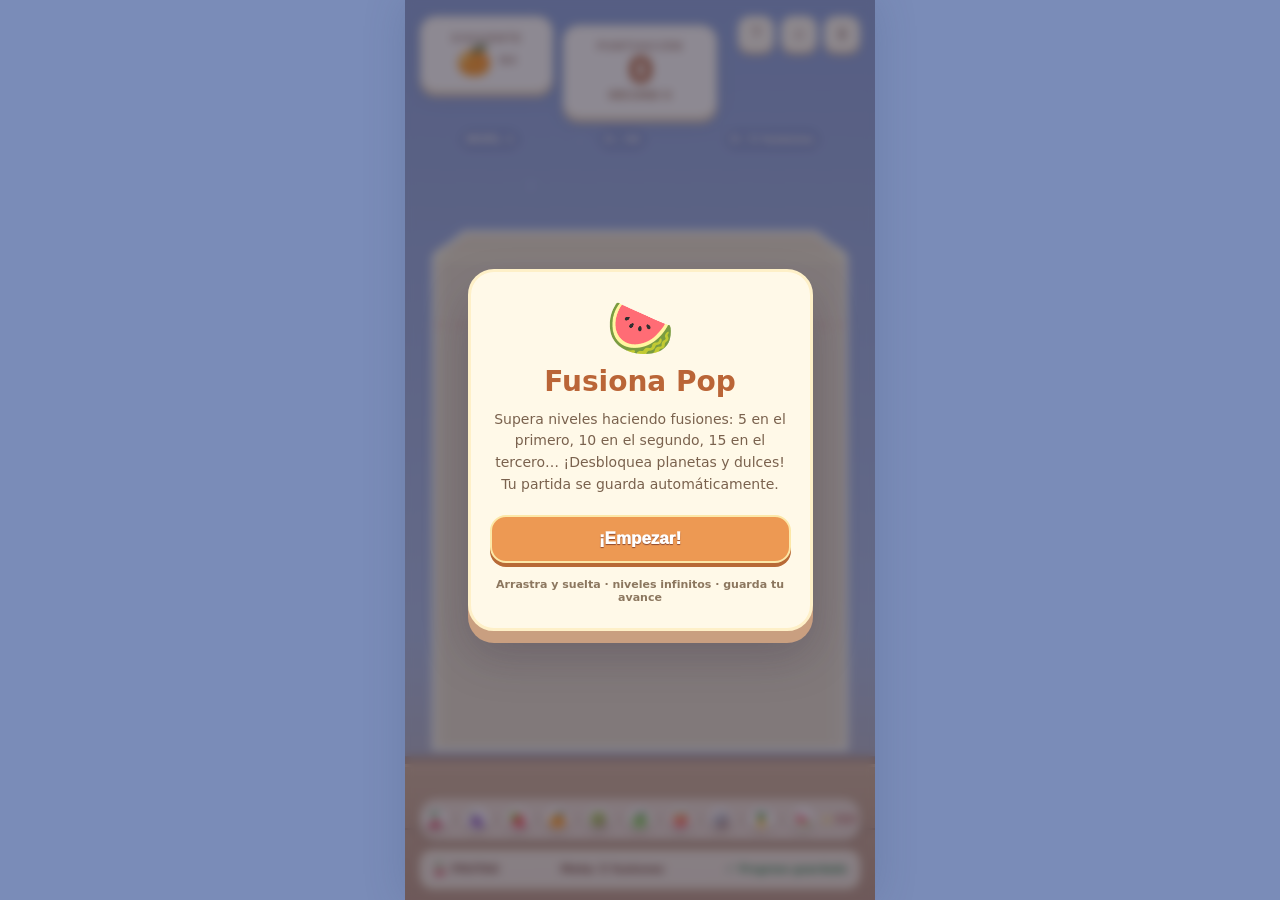
==== commit d6748147: "Fusiona Pop 3.0 - stages and autosaved games" ====
--- a/fusiona-pop-android/app/src/main/assets/index.html
+++ b/fusiona-pop-android/app/src/main/assets/index.html
@@ -4,7 +4,7 @@
 <meta charset="utf-8" />
 <meta name="viewport" content="width=device-width, initial-scale=1, viewport-fit=cover, user-scalable=no" />
 <meta name="theme-color" content="#8c9cc9" />
-<title>Fusiona Pop v2.0 — 10 fusiones · nivel 2</title>
+<title>Fusiona Pop v3.0 — Aventura por niveles</title>
 <style>
 :root{--brown:#7b4a35;--cream:#fff7e2;--orange:#ed9d51}
 *{box-sizing:border-box}html,body{margin:0;min-height:100%;background:#7a8cb8;font-family:ui-rounded,system-ui,-apple-system,"Segoe UI",sans-serif;color:var(--brown);overflow:hidden}
@@ -45,6 +45,20 @@
 @keyframes combo-bounce{0%{opacity:0;transform:translate(-50%,0) scale(.42)}55%{opacity:1;transform:translate(-50%,-9px) scale(1.15)}100%{opacity:1;transform:translate(-50%,0) scale(1)}}
 @media(max-width:365px){.progress .burst{display:none}.progress .fruitDot{width:18px;height:18px;font-size:12px}.subhud .pill{font-size:9px;padding:5px 4px}.subhud{left:8px;right:8px}}
 @media(max-height:700px){.combo{top:17%}.subhud{top:95px}}
+
+/* v3: juego por niveles, sin selector ni botón de reinicio */
+.hud{grid-template-columns:1fr 1.15fr 1fr}
+.actions{gap:7px}
+.stageInfo{display:flex;align-items:center;justify-content:space-between;flex-wrap:wrap;gap:5px;background:#fff5ddc9;border:2px solid #fff0cd;box-shadow:0 3px 0 #c8a47e;border-radius:13px;padding:9px 11px;font-size:11px;font-weight:1000;color:#825033;min-height:38px}
+.stageInfo .saved{font-size:10px;color:#49894b;white-space:nowrap}
+.saveIcon{font-weight:1000;font-size:12px}
+.toast{top:52%;}
+.combo{top:35%!important;font-size:clamp(23px,6.5vw,34px);pointer-events:none;white-space:nowrap;max-width:92%;font-weight:1000;z-index:2;transition:opacity .26s ease}
+.combo.show{opacity:1}
+.combo:not(.show){opacity:0}
+.subhud .pill.hard{background:#a45bb08c}
+@media(max-width:365px){.stageInfo{font-size:9px;padding:6px}.stageInfo .saved{font-size:9px}.actions{gap:3px}.circle-btn{min-width:30px;width:30px;height:31px}}
+@media(max-height:700px){.stageInfo{min-height:25px;padding:4px}.combo{top:36%!important}}
 </style>
 </head>
 <body>
@@ -53,15 +67,15 @@
 <header class="hud">
   <div class="tile next"><span class="tiny">Siguiente</span><div class="nextContents"><span class="nextIcon" id="nextIcon">🍒</span><span class="tiny" id="nextLevel">N1</span></div></div>
   <div class="tile score"><span class="tiny">Puntuación</span><strong id="score">0</strong><small>RÉCORD <span id="best">0</span></small></div>
-  <div class="actions"><button class="circle-btn" id="helpBtn" aria-label="Instrucciones">?</button><button class="circle-btn" id="soundBtn" aria-label="Activar/desactivar sonido">♫</button><button class="circle-btn" id="pauseBtn" aria-label="Pausar juego">Ⅱ</button><button class="circle-btn" id="resetBtn" aria-label="Reiniciar partida">↻</button></div>
+  <div class="actions"><button class="circle-btn" id="helpBtn" aria-label="Instrucciones">?</button><button class="circle-btn" id="soundBtn" aria-label="Activar/desactivar sonido">♫</button><button class="circle-btn" id="pauseBtn" aria-label="Pausar juego">Ⅱ</button></div>
 </header>
-<div class="subhud"><span class="pill" id="gameLevel">ETAPA 1</span><span class="pill" id="fruitCount">0 / 34</span><span class="pill" id="goal">Meta: 650 pts</span></div>
+<div class="subhud"><span class="pill" id="gameLevel">NIVEL 1</span><span class="pill" id="fruitCount">0 / 34</span><span class="pill" id="goal">0 / 5 fusiones</span></div>
 <div class="combo" id="combo" aria-live="polite"></div><div id="toast" class="toast">¡POP!</div>
 <div class="bottom">
  <div class="progress" id="progress"></div>
- <div class="options"><label class="selectWrap">🎨 <select id="themeSelect" aria-label="Estilo de objetos"><option value="fruit">Frutas</option><option value="space">Planetas</option><option value="sweet">Dulces</option></select></label><label class="mode"><select id="popMode" aria-label="Regla para el décimo nivel"><option value="arrive">N10 → desaparece</option><option value="pair">N7 + N10 → desaparecen</option></select></label></div>
+ <div class="stageInfo"><span id="themeLabel">🍒 FRUTAS</span><span id="stageTarget">Objetivo: 5 fusiones</span><span class="saved"><span class="saveIcon">✓</span> Progreso guardado</span></div>
 </div>
-<div class="overlay" id="overlay"><div class="panel"><div class="medal" id="medal">🍉</div><h1 id="overlayTitle">Fusiona Pop</h1><p id="overlayText">Suelta dos objetos iguales para crear uno mayor. Cuando aparezca el nivel 7, ¡POP! desaparece y ganas puntos.</p><button class="big-btn" id="overlayAction">¡A jugar!</button><div class="help">Arrastra y suelta · 10 fusiones · 2 etapas · sin internet</div></div></div>
+<div class="overlay" id="overlay"><div class="panel"><div class="medal" id="medal">🍉</div><h1 id="overlayTitle">Fusiona Pop</h1><p id="overlayText">Suelta dos objetos iguales para crear uno mayor. Cuando aparezca el nivel 7, ¡POP! desaparece y ganas puntos.</p><button class="big-btn" id="overlayAction">¡A jugar!</button><div class="help">Arrastra y suelta · niveles infinitos · guarda tu avance</div></div></div>
 </div>
 <audio id="bgm" loop preload="auto" src="[data-uri]"></audio>
 <script>
@@ -108,9 +122,13 @@
   {name:'Pastel',emoji:'🎂',colors:['#fff0dd','#ffb7cf','#dd7797'],r:sizes[8]},
   {name:'Tarta',emoji:'🍰',colors:['#fff6df','#fbb6cc','#ca719b'],r:sizes[9]}
  ]};
-let type=storage.getItem('fusion-theme')||'fruit'; if(!sets[type])type='fruit';let mode=storage.getItem('fusion-mode')||'arrive';if(mode!=='pair')mode='arrive';$('themeSelect').value=type;$('popMode').value=mode;
-let level=1,levelStart=0,levelTarget=650,pendingAdvance=false,countOverTime=0,unlocked=Number(storage.getItem('fusion-unlocked')||1),juice=[],fruits=[],particles=[],marks=[],score=0,best=Number(storage.getItem('fusion-best')||0),next=0,offerBag=[],lastOffered=-1,state='ready',dragX=W/2,dragging=false,cooldown=0,idGen=0,dangerTime=0,combo=0,comboTime=0,popStamp=0,sound=storage.getItem('fusion-sound')!=='off',toastUntil=0,elapsed=0;
+const SAVE_KEY='fusiona-progress-v3';
+const themeForLevel=(n)=>['fruit','space','sweet'][Math.floor((n-1)/2)%3];
+let level=1,type='fruit',mode='arrive',levelMerges=0,stageStartScore=0,pendingAdvance=false,countOverTime=0;
+let juice=[],fruits=[],particles=[],marks=[],score=0,best=Number(storage.getItem('fusion-best')||0),next=0,offerBag=[],lastOffered=-1,state='ready',dragX=W/2,dragging=false,cooldown=0,idGen=0,dangerTime=0,combo=0,comboTime=0,sound=storage.getItem('fusion-sound')!=='off',toastUntil=0,elapsed=0,saveElapsed=0,overlayIntent='new';
 $('best').textContent=best; $('soundBtn').textContent=sound?'♫':'♪̸';
+const levelGoal=()=>Math.min(9999,level*5);
+const themeName=()=>({fruit:'🍒 FRUTAS',space:'🌍 PLANETAS',sweet:'🍬 DULCES'})[type];
 const clamp=(a,b,c)=>Math.max(b,Math.min(c,a));const rand=(a,b)=>a+Math.random()*(b-a);
 function selectNext(){
  // Equalized shuffled bag, varied across runs and no immediate duplicates.
@@ -119,29 +137,68 @@
  const candidates=pool.length?pool:offerBag.map((lvl,i)=>({lvl,i}));
  const chosen=candidates[Math.floor(Math.random()*candidates.length)];
  next=offerBag.splice(chosen.i,1)[0];lastOffered=next;
- $('nextIcon').textContent=sets[type][next].emoji;
- $('nextLevel').textContent='N'+(next+1);
+ refreshNext();
 }
 function setProgress(){
  let text='';sets[type].forEach((a,i)=>{text+=`<div class="stage"><span class="fruitDot" title="Nivel ${i+1}: ${a.name}">${a.emoji}</span></div>`;if(i<sets[type].length-1)text+='<span class="arrow">›</span>'});text+='<span class="burst">✨ POP</span>';$('progress').innerHTML=text;
 }
-function countLimit(){return level===1?34:22}
+function countLimit(){return level===1?34:level===2?30:level<=4?26:22}
 function updateHUD(){
- $('gameLevel').textContent='ETAPA '+level;
+ $('gameLevel').textContent='NIVEL '+level;
  $('fruitCount').textContent=fruits.filter(f=>!f.dead&&f.pop<=0).length+' / '+countLimit();
- $('goal').textContent=level===1?'Meta: '+Math.max(0,levelTarget-score)+' pts':'¡Aguanta con 22 piezas!';
- $('gameLevel').classList.toggle('hard',level===2);
-}
-function reset(){
- level=1;levelStart=0;pendingAdvance=false;countOverTime=0;
- fruits=[];particles=[];juice=[];marks=[];score=0;dangerTime=0;cooldown=0;idGen=0;combo=0;comboTime=0;dragging=false;dragX=W/2;offerBag=[];lastOffered=-1;state='play';
- $('score').textContent='0';$('overlay').classList.remove('show');$('pauseBtn').textContent='Ⅱ';setProgress();selectNext();updateHUD();startMusic();showToast('¡Combina y crece!',1000)
-}
-function enterLevel2(){
- level=2;unlocked=2;storage.setItem('fusion-unlocked','2');pendingAdvance=false;countOverTime=0;
- fruits=[];particles=[];juice=[];marks=[];dangerTime=0;cooldown=0;combo=0;comboTime=0;
- offerBag=[];lastOffered=-1;selectNext();updateHUD();state='transition';pauseMusic();
- showOverlay('¡NIVEL 2!','¡Excelente! Ahora solo puedes acumular 22 objetos en la caja. Los rebotes se mantienen, pero tendrás menos espacio para maniobrar.','🏆','¡Continuar!');
+ $('goal').textContent=levelMerges+' / '+levelGoal()+' fusiones';
+ $('stageTarget').textContent='Meta: '+Math.max(0,levelGoal()-levelMerges)+' fusiones';
+ $('themeLabel').textContent=themeName();
+ $('gameLevel').classList.toggle('hard',level>1);
+}
+function saveGame(){
+ try{
+  const payload={version:3,level,score,stageStartScore,levelMerges,next,offerBag,lastOffered,
+   fruits:fruits.filter(f=>!f.dead).map(f=>({id:f.id,x:f.x,y:f.y,vx:f.vx,vy:f.vy,lvl:f.lvl,pop:f.pop,squash:f.squash,mergeGuard:f.mergeGuard,angle:f.angle})),
+   state:state==='transition'?'transition':state==='over'?'over':'play',time:Date.now()};
+  storage.setItem(SAVE_KEY,JSON.stringify(payload));
+ }catch(e){}
+}
+function loadGame(){
+ try{
+  const raw=storage.getItem(SAVE_KEY);if(!raw)return false;
+  const o=JSON.parse(raw);if(o.version!==3||!Number.isInteger(o.level)||o.level<1||o.level>10000||!Array.isArray(o.fruits))return false;
+  level=o.level;type=themeForLevel(level);score=Number.isFinite(o.score)?o.score:0;
+  stageStartScore=Number.isFinite(o.stageStartScore)?o.stageStartScore:score;
+  levelMerges=Number.isInteger(o.levelMerges)?Math.max(0,Math.min(levelGoal(),o.levelMerges)):0;
+  idGen=0;
+  fruits=o.fruits.slice(0,120).filter(f=>Number.isInteger(f.lvl)&&f.lvl>=0&&f.lvl<10&&Number.isFinite(f.x)&&Number.isFinite(f.y)).map(f=>{
+    const a=spawn(f.x,f.y,f.lvl,Number.isFinite(f.vx)?f.vx:0,Number.isFinite(f.vy)?f.vy:0);
+    a.x=clamp(f.x,L+a.r,R-a.r);a.y=clamp(f.y,TOP-100,BOTTOM);
+    a.pop=Math.max(0,Number(f.pop)||0);a.squash=0;a.mergeGuard=Math.max(.15,Number(f.mergeGuard)||0);
+    a.angle=Number.isFinite(f.angle)?clamp(f.angle,-.3,.3):0;return a;
+  });
+  offerBag=Array.isArray(o.offerBag)?o.offerBag.filter(v=>Number.isInteger(v)&&v>=0&&v<=3).slice(0,30):[];
+  lastOffered=Number.isInteger(o.lastOffered)?o.lastOffered:-1;
+  next=Number.isInteger(o.next)&&o.next>=0&&o.next<4?o.next:0;
+  if(o.state==='transition')state='transition';
+  else if(o.state==='over')state='over';
+  else state='ready';
+  $('score').textContent=score;best=Math.max(best,score);$('best').textContent=best;
+  storage.setItem('fusion-best',best);setProgress();refreshNext();updateHUD();return true;
+ }catch(e){return false}
+}
+function refreshNext(){$('nextIcon').textContent=sets[type][next].emoji;$('nextLevel').textContent='N'+(next+1)}
+function startLevel(){
+ type=themeForLevel(level);levelMerges=0;countOverTime=0;pendingAdvance=false;
+ $('combo').classList.remove('show','pop');$('combo').textContent='';
+ fruits=[];particles=[];juice=[];marks=[];dangerTime=0;cooldown=0;idGen=0;combo=0;comboTime=0;dragging=false;dragX=W/2;offerBag=[];lastOffered=-1;
+ state='play';$('score').textContent=score;$('overlay').classList.remove('show');$('pauseBtn').textContent='Ⅱ';
+ setProgress();selectNext();updateHUD();saveGame();startMusic();showToast('¡Nivel '+level+'!',950);
+}
+function retryLevel(){score=stageStartScore;startLevel()}
+function finishLevel(){
+ pendingAdvance=false;level+=1;stageStartScore=score;levelMerges=0;
+ type=themeForLevel(level);fruits=[];particles=[];juice=[];marks=[];dangerTime=0;countOverTime=0;cooldown=0;combo=0;comboTime=0;offerBag=[];lastOffered=-1;
+ selectNext();setProgress();updateHUD();state='transition';pauseMusic();
+ $('combo').classList.remove('show','pop');$('combo').textContent='';$('toast').classList.remove('show');toastUntil=0;
+ saveGame();overlayIntent='next';
+ showOverlay('¡NIVEL '+level+' DESBLOQUEADO!',`Ahora llegan ${themeName().toLowerCase()}. Consigue ${levelGoal()} fusiones para superar este nivel. Tu progreso se ha guardado.`,'🏆','¡Jugar nivel '+level+'!');
 }
 function showOverlay(title,text,icon,action){$('overlayTitle').textContent=title;$('overlayText').textContent=text;$('medal').textContent=icon;$('overlayAction').textContent=action;$('overlay').classList.add('show')}
 function showToast(text,ms=690){$('toast').textContent=text;$('toast').classList.add('show');toastUntil=performance.now()+ms}
@@ -154,7 +211,7 @@
 function pauseMusic(){bgm.pause()}
 document.addEventListener('visibilitychange',()=>{if(document.hidden)pauseMusic();else if(state==='play')startMusic()});
 function sparkle(x,y,color,count=15){for(let i=0;i<count;i++){let a=rand(0,Math.PI*2),v=rand(55,255);particles.push({x,y,vx:Math.cos(a)*v,vy:Math.sin(a)*v-65,life:rand(.4,.9),max:1,r:rand(2.5,6),color,turn:rand(0,6)})}}
-function points(n){score+=n;if(level===1&&score>=levelTarget)pendingAdvance=true;$('score').textContent=score;if(score>best){best=score;storage.setItem('fusion-best',best);$('best').textContent=best}}
+function points(n){score+=n;$('score').textContent=score;if(score>best){best=score;storage.setItem('fusion-best',best);$('best').textContent=best}}
 function juiceBurst(x,y,o){
  const shades=[o.colors[0],o.colors[1],o.colors[2],'#fff6da'];
  for(let i=0;i<19;i++){
@@ -173,7 +230,8 @@
  let nl=a.lvl+1,x=(a.x+b.x)/2,y=(a.y+b.y)/2;
  const stepScore=[10,20,40,70,110,170,260,380,560,900][a.lvl];
  points(stepScore);juiceBurst(x,y,sets[type][a.lvl]);
- combo=comboTime>0?combo+1:1;comboTime=2.7;showCombo();sfx(340+nl*105,.115);
+ levelMerges++;if(levelMerges>=levelGoal())pendingAdvance=true;
+ combo=comboTime>0?combo+1:1;comboTime=1.85;showCombo();sfx(340+nl*105,.115);
  if(nl===sets[type].length-1&&mode==='arrive'){
    let f=spawn(x,clamp(y,TOP+sets[type][nl].r-5,BOTTOM-sets[type][nl].r-2),nl,0,-65);
    f.mergeGuard=2;f.pop=.68;fruits.push(f);showToast('¡NIVEL 10!',520);return;
@@ -250,15 +308,15 @@
  const piled=fruits.some(f=>f.y-f.r<DANGER&&f.y>TOP+12&&Math.abs(f.vy)<75);
  dangerTime=piled?dangerTime+dt:Math.max(0,dangerTime-dt*1.6);
  if(countOverTime>1.5||dangerTime>2.8){
-  pauseMusic();state='over';updateHUD();
-  showOverlay(countOverTime>1.5?'¡Límite alcanzado!':'¡Recipiente lleno!',
-   `Terminaste la etapa ${level} con ${score} puntos. ¡Intenta superar tu récord de ${best}!`,'🏆','Volver a jugar');
+  pauseMusic();state='over';updateHUD();overlayIntent='retry';
+  saveGame();showOverlay(countOverTime>1.5?'¡Límite alcanzado!':'¡Recipiente lleno!',
+   `Vas por el nivel ${level}. Llevabas ${levelMerges} de ${levelGoal()} fusiones. Puedes reintentar este nivel sin perder los anteriores.`,'🏆','Reintentar nivel '+level);
  }
  for(const p of particles){p.life-=dt;p.x+=p.vx*dt;p.y+=p.vy*dt;p.vy+=470*dt;p.vx*=.991}particles=particles.filter(p=>p.life>0);
  for(const p of juice){p.life-=dt;p.x+=p.vx*dt;p.y+=p.vy*dt;p.vy+=p.kind==='drop'?410*dt:0;p.vx*=.96;if(p.kind==='cloud')p.size+=26*dt}
  juice=juice.filter(p=>p.life>0);
  updateHUD();
- if(pendingAdvance&&state==='play')enterLevel2();
+ if(pendingAdvance&&state==='play')finishLevel();
 }
 function roundRect(x,y,w,h,r){ctx.beginPath();ctx.roundRect(x,y,w,h,r)}
 function circle(x,y,r,c){ctx.beginPath();ctx.arc(x,y,r,0,Math.PI*2);if(c)ctx.closePath()}
@@ -429,7 +487,8 @@
 function background(){const bg=ctx.createLinearGradient(0,0,0,H);bg.addColorStop(0,'#8196c6');bg.addColorStop(.7,'#a2b1d1');bg.addColorStop(1,'#b6a18c');ctx.fillStyle=bg;ctx.fillRect(0,0,W,H);for(let i=0;i<12;i++){let xx=29+(i*89)%399,yy=70+(i*115)%620;ctx.globalAlpha=.11+Math.sin(elapsed*.8+i)*.07;ctx.fillStyle='#fff';ctx.beginPath();ctx.arc(xx,yy,2.7,0,Math.PI*2);ctx.fill()}ctx.globalAlpha=1;
  ctx.fillStyle='#eadca8';ctx.beginPath();ctx.moveTo(L,TOP+20);ctx.lineTo(L+29,TOP);ctx.lineTo(R-29,TOP);ctx.lineTo(R,TOP+20);ctx.lineTo(R,BOTTOM);ctx.lineTo(L,BOTTOM);ctx.closePath();ctx.fill();ctx.fillStyle='#e3d4b1';ctx.fillRect(L,TOP+28,R-L,BOTTOM-TOP-28);ctx.fillStyle='#e5d6b5b0';ctx.beginPath();ctx.moveTo(L,TOP+24);ctx.lineTo(L+29,TOP);ctx.lineTo(R-29,TOP);ctx.lineTo(R,TOP+24);ctx.closePath();ctx.fill();ctx.strokeStyle='#fffde3';ctx.lineWidth=3.5;ctx.beginPath();ctx.moveTo(L,TOP+25);ctx.lineTo(L+29,TOP);ctx.lineTo(R-29,TOP);ctx.lineTo(R,TOP+25);ctx.lineTo(R,BOTTOM);ctx.lineTo(L,BOTTOM);ctx.closePath();ctx.stroke();
  ctx.save();ctx.setLineDash([9,8]);ctx.strokeStyle=dangerTime>0?'#ef6672':'#e88f7b8c';ctx.lineWidth=2.5;ctx.beginPath();ctx.moveTo(L+2,DANGER);ctx.lineTo(R-2,DANGER);ctx.stroke();ctx.restore();
- if(state==='play'){let preview=spawnPreview();ctx.save();ctx.setLineDash([9,10]);ctx.strokeStyle='#fff8d7b8';ctx.lineWidth=4;ctx.beginPath();ctx.moveTo(dragX,TOP-20);ctx.lineTo(dragX,BOTTOM-5);ctx.stroke();ctx.restore();fruitDraw(preview,.72)}
+ if(state==='play'){let preview=spawnPreview();ctx.save();ctx.setLineDash([10,9]);ctx.lineDashOffset=-elapsed*95;ctx.strokeStyle='#fff8d7df';ctx.lineWidth=3.3;ctx.beginPath();ctx.moveTo(dragX,TOP-20);ctx.lineTo(dragX,BOTTOM-5);ctx.stroke();ctx.setLineDash([]);
+   const travel=(elapsed*.56)%1,guideY=TOP+travel*(BOTTOM-TOP-13);ctx.fillStyle='#fff6c9';ctx.shadowColor='#fff';ctx.shadowBlur=9;ctx.beginPath();ctx.arc(dragX,guideY,5+1.5*Math.sin(elapsed*5),0,Math.PI*2);ctx.fill();ctx.restore();fruitDraw(preview,.72)}
  }
 function spawnPreview(){return {x:clamp(dragX,L+sets[type][next].r,R-sets[type][next].r),y:TOP-34,r:sets[type][next].r,lvl:next}}
 function foreground(){ctx.fillStyle='#fff8d42e';ctx.fillRect(L+4,TOP+28,6,BOTTOM-TOP-33);ctx.fillStyle='#ffffff16';ctx.fillRect(R-14,TOP+30,7,BOTTOM-TOP-36);ctx.strokeStyle='#fffce1a8';ctx.lineWidth=2;ctx.beginPath();ctx.moveTo(L,TOP+26);ctx.lineTo(R,TOP+26);ctx.stroke();ctx.fillStyle='#c49b71';ctx.fillRect(0,BOTTOM+8,W,H-BOTTOM);const floor=ctx.createLinearGradient(0,BOTTOM,0,H);floor.addColorStop(0,'#cda77d');floor.addColorStop(1,'#b88b68');ctx.fillStyle=floor;ctx.fillRect(0,BOTTOM+10,W,H-BOTTOM);ctx.fillStyle='#936e567f';ctx.fillRect(0,BOTTOM+7,W,8);ctx.fillStyle='#e5bc90';ctx.fillRect(0,BOTTOM+15,W,3);ctx.fillStyle='#815b4870';ctx.fillRect(0,H-72,W,2)}
@@ -439,7 +498,7 @@
   else{ctx.translate(p.x,p.y);ctx.rotate(Math.atan2(p.vy,p.vx));ctx.beginPath();ctx.ellipse(0,0,p.size*.95,p.size*.48,0,0,7);ctx.fill()}ctx.restore()}
  for(const p of particles){ctx.save();ctx.globalAlpha=Math.max(0,p.life);ctx.fillStyle=p.color;ctx.translate(p.x,p.y);ctx.rotate(p.turn+p.life*6);roundRect(-p.r/2,-p.r/2,p.r,p.r,.9);ctx.fill();ctx.restore()}foreground();if(dangerTime>0){ctx.save();ctx.globalAlpha=Math.min(.65,dangerTime/3);ctx.fillStyle='#e96275';ctx.font='1000 15px system-ui';ctx.textAlign='center';ctx.fillText('¡Cuidado, se está llenando!',W/2,DANGER-12);ctx.restore()}}
 let last=performance.now(),acc=0;
-function tick(now){let dt=Math.min((now-last)/1000,.05);last=now;elapsed+=dt;if(state==='play'){acc+=dt;let loops=0;while(acc>1/90&&loops<5){physics(1/90);acc-=1/90;loops++}}draw();if(toastUntil&&now>toastUntil){$('toast').classList.remove('show');toastUntil=0}requestAnimationFrame(tick)}
+function tick(now){let dt=Math.min((now-last)/1000,.05);last=now;elapsed+=dt;saveElapsed+=dt;if(state==='play'&&saveElapsed>0.8){saveElapsed=0;saveGame();}if(state==='play'){acc+=dt;let loops=0;while(acc>1/90&&loops<5){physics(1/90);acc-=1/90;loops++}}draw();if(toastUntil&&now>toastUntil){$('toast').classList.remove('show');toastUntil=0}requestAnimationFrame(tick)}
 function toWorld(ev){let rect=canvas.getBoundingClientRect();return {x:(ev.clientX-rect.left)*W/rect.width,y:(ev.clientY-rect.top)*H/rect.height}}
 canvas.addEventListener('pointerdown',e=>{if(state!=='play'||cooldown>0)return;let p=toWorld(e);if(p.y<TOP-65||p.y> BOTTOM+15)return;dragging=true;dragX=clamp(p.x,L+sets[type][next].r,R-sets[type][next].r);canvas.setPointerCapture(e.pointerId);e.preventDefault()});
 canvas.addEventListener('pointermove',e=>{if(state!=='play')return;let p=toWorld(e);if(dragging||p.y>TOP-65){dragX=clamp(p.x,L+sets[type][next].r,R-sets[type][next].r)}});
@@ -447,13 +506,27 @@
 canvas.addEventListener('pointercancel',()=>{dragging=false});
 function pause(){if(state==='play'){pauseMusic();state='paused';$('pauseBtn').textContent='▶';showOverlay('Pausa','La fruta no se moverá hasta que continúes.','⏸️','Continuar')}else if(state==='paused'){state='play';startMusic();$('pauseBtn').textContent='Ⅱ';$('overlay').classList.remove('show')}}
 $('pauseBtn').addEventListener('click',pause);
-$('overlayAction').addEventListener('click',()=>{if(state==='paused'){pause()}else if(state==='transition'){state='play';$('overlay').classList.remove('show');startMusic();showToast('¡NIVEL 2!',1000)}else{reset()}});
-$('resetBtn').addEventListener('click',()=>{reset()});
-$('helpBtn').addEventListener('click',()=>{pauseMusic();state='paused';$('pauseBtn').textContent='▶';showOverlay('Cómo jugar','Arrastra el dedo hasta donde quieras dejar caer un objeto. Junta dos iguales para subir de nivel, hasta el nivel 10. Por defecto, el nivel 10 desaparece con una explosión de puntos. ¡Evita llenar el recipiente!','✨','Entendido')});
+$('overlayAction').addEventListener('click',()=>{
+ if(state==='paused')pause();
+ else if(state==='transition'){state='play';$('overlay').classList.remove('show');startMusic();saveGame();showToast('¡A fusionar!',900)}
+ else if(state==='over')retryLevel();
+ else{state='play';$('overlay').classList.remove('show');startMusic();saveGame()}
+});
+$('helpBtn').addEventListener('click',()=>{if(state!=='play')return;pauseMusic();state='paused';$('pauseBtn').textContent='▶';showOverlay('Cómo jugar',`Completa ${levelGoal()} fusiones para pasar el nivel ${level}. Cada nivel aumenta la meta en cinco. Planetas se desbloquean en el nivel 3 y dulces en el nivel 5. Se guarda tu progreso automáticamente.`,'✨','Entendido')});
 $('soundBtn').addEventListener('click',()=>{sound=!sound;storage.setItem('fusion-sound',sound?'on':'off');$('soundBtn').textContent=sound?'♫':'♪̸';if(sound){if(state==='play')startMusic();sfx(600,.06)}else pauseMusic()});
-$('themeSelect').addEventListener('change',e=>{type=e.target.value;storage.setItem('fusion-theme',type);reset()});
-$('popMode').addEventListener('change',e=>{mode=e.target.value;storage.setItem('fusion-mode',mode);reset()});
-setProgress();selectNext();updateHUD();showOverlay('Fusiona Pop','Suelta dos objetos iguales para crear uno mayor. Al llegar al nivel 10, se convierten en puntos y desaparecen. Puedes cambiar las reglas y el tema cuando quieras.','🍉','¡A jugar!');requestAnimationFrame(tick);
+const restored=loadGame();
+if(restored){
+ if(state==='transition'){overlayIntent='next';showOverlay('¡NIVEL '+level+' DESBLOQUEADO!',`¡Continúa con ${themeName().toLowerCase()}! Meta: ${levelGoal()} fusiones.`,'🏆','¡Jugar nivel '+level+'!')}
+ else if(state==='over'){overlayIntent='retry';showOverlay('¡Inténtalo de nuevo!',`Puedes repetir el nivel ${level} sin perder los niveles que ya superaste.`,'🏆','Reintentar nivel '+level)}
+ else{overlayIntent='resume';showOverlay('¡Bienvenido de nuevo!',`Tu partida del nivel ${level} está guardada. Llevas ${levelMerges} de ${levelGoal()} fusiones.`,sets[type][0].emoji,'Continuar partida')}
+}else{
+ const legacy=Math.min(2,Math.max(1,parseInt(storage.getItem('fusion-unlocked')||'1',10)||1));
+ level=legacy;type=themeForLevel(level);stageStartScore=0;setProgress();selectNext();updateHUD();
+ showOverlay('Fusiona Pop','Supera niveles haciendo fusiones: 5 en el primero, 10 en el segundo, 15 en el tercero… ¡Desbloquea planetas y dulces! Tu partida se guarda automáticamente.','🍉','¡Empezar!');
+}
+window.addEventListener('pagehide',saveGame);
+document.addEventListener('visibilitychange',()=>{if(document.hidden)saveGame()});
+requestAnimationFrame(tick);
 })();
 </script>
 </body>
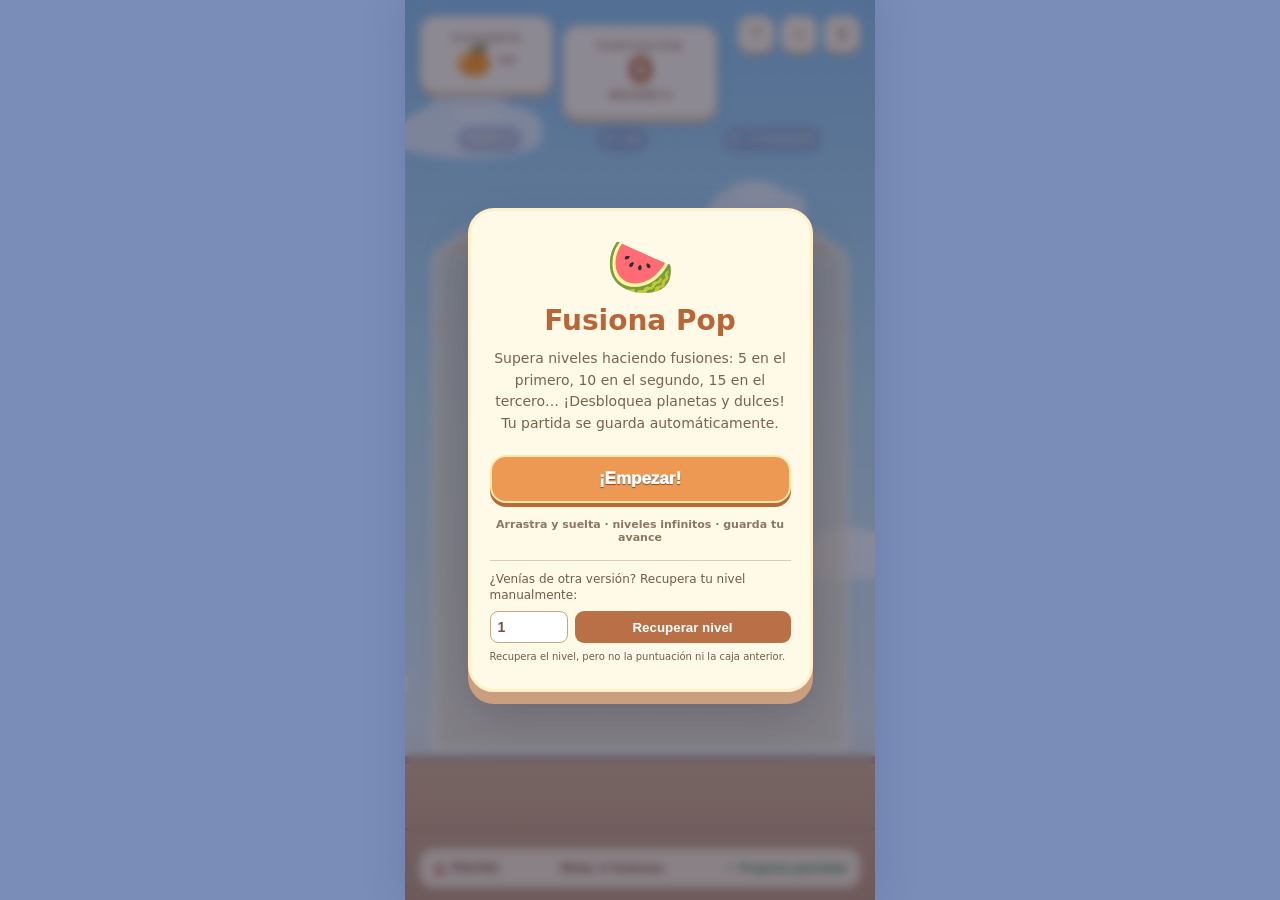
==== commit 1baed0d7: "Fusiona Pop v4: faster physics, cached art, animated clouds, progress recovery" ====
--- a/fusiona-pop-android/app/src/main/assets/index.html
+++ b/fusiona-pop-android/app/src/main/assets/index.html
@@ -4,7 +4,7 @@
 <meta charset="utf-8" />
 <meta name="viewport" content="width=device-width, initial-scale=1, viewport-fit=cover, user-scalable=no" />
 <meta name="theme-color" content="#8c9cc9" />
-<title>Fusiona Pop v3.0 — Aventura por niveles</title>
+<title>Fusiona Pop v4.0 — Nubes y rendimiento mejorado</title>
 <style>
 :root{--brown:#7b4a35;--cream:#fff7e2;--orange:#ed9d51}
 *{box-sizing:border-box}html,body{margin:0;min-height:100%;background:#7a8cb8;font-family:ui-rounded,system-ui,-apple-system,"Segoe UI",sans-serif;color:var(--brown);overflow:hidden}
@@ -41,7 +41,7 @@
 .subhud .pill{white-space:nowrap;font-size:11px;padding:6px 8px}
 .subhud .pill.hard{background:#b34c6b99;border-color:#ffe0d5}
 .combo{top:19%;left:50%;font-size:clamp(23px,6.5vw,34px);z-index:3;min-width:85%;text-align:center;letter-spacing:.6px;color:#fffbec;text-shadow:0 3px 0 #b45368,0 5px 10px #44355c9c;white-space:nowrap}
-.combo.pop{animation:combo-bounce .58s both}
+.combo.pop{animation:combo-bounce .32s both}
 @keyframes combo-bounce{0%{opacity:0;transform:translate(-50%,0) scale(.42)}55%{opacity:1;transform:translate(-50%,-9px) scale(1.15)}100%{opacity:1;transform:translate(-50%,0) scale(1)}}
 @media(max-width:365px){.progress .burst{display:none}.progress .fruitDot{width:18px;height:18px;font-size:12px}.subhud .pill{font-size:9px;padding:5px 4px}.subhud{left:8px;right:8px}}
 @media(max-height:700px){.combo{top:17%}.subhud{top:95px}}
@@ -53,12 +53,23 @@
 .stageInfo .saved{font-size:10px;color:#49894b;white-space:nowrap}
 .saveIcon{font-weight:1000;font-size:12px}
 .toast{top:52%;}
-.combo{top:35%!important;font-size:clamp(23px,6.5vw,34px);pointer-events:none;white-space:nowrap;max-width:92%;font-weight:1000;z-index:2;transition:opacity .26s ease}
+.combo{top:36%!important;font-size:clamp(23px,6.5vw,34px);pointer-events:none;white-space:nowrap;max-width:92%;font-weight:1000;z-index:2;transition:opacity .26s ease}
 .combo.show{opacity:1}
 .combo:not(.show){opacity:0}
 .subhud .pill.hard{background:#a45bb08c}
 @media(max-width:365px){.stageInfo{font-size:9px;padding:6px}.stageInfo .saved{font-size:9px}.actions{gap:3px}.circle-btn{min-width:30px;width:30px;height:31px}}
 @media(max-height:700px){.stageInfo{min-height:25px;padding:4px}.combo{top:36%!important}}
+
+[hidden]{display:none!important}
+.restorePanel{margin-top:16px;padding-top:10px;border-top:1px solid #dbc9b2;font-size:12px;color:#765a47;line-height:1.4;text-align:left}
+.restoreControls{display:flex;gap:7px;margin-top:7px;margin-bottom:5px}
+.restoreControls input{min-width:0;width:78px;border:1px solid #c9a67f;border-radius:8px;padding:7px;font-weight:800;font-size:14px;color:#79513e}
+.restoreControls button{flex:1;border:0;border-radius:9px;padding:7px;font-weight:900;color:white;background:#b97046;cursor:pointer}
+.restorePanel small{font-size:10px}
+/* v4: HUD compacto. Retiramos la fila de 10 objetos, conservamos el avance. */
+.bottom{bottom:max(13px,env(safe-area-inset-bottom));}
+.stageInfo{background:#fff5ddd9;border-color:#fff5da;box-shadow:0 3px 0 #bd9b78;}
+.combo{transition:opacity .12s ease!important;}
 </style>
 </head>
 <body>
@@ -72,17 +83,24 @@
 <div class="subhud"><span class="pill" id="gameLevel">NIVEL 1</span><span class="pill" id="fruitCount">0 / 34</span><span class="pill" id="goal">0 / 5 fusiones</span></div>
 <div class="combo" id="combo" aria-live="polite"></div><div id="toast" class="toast">¡POP!</div>
 <div class="bottom">
- <div class="progress" id="progress"></div>
  <div class="stageInfo"><span id="themeLabel">🍒 FRUTAS</span><span id="stageTarget">Objetivo: 5 fusiones</span><span class="saved"><span class="saveIcon">✓</span> Progreso guardado</span></div>
 </div>
-<div class="overlay" id="overlay"><div class="panel"><div class="medal" id="medal">🍉</div><h1 id="overlayTitle">Fusiona Pop</h1><p id="overlayText">Suelta dos objetos iguales para crear uno mayor. Cuando aparezca el nivel 7, ¡POP! desaparece y ganas puntos.</p><button class="big-btn" id="overlayAction">¡A jugar!</button><div class="help">Arrastra y suelta · niveles infinitos · guarda tu avance</div></div></div>
+<div class="overlay" id="overlay"><div class="panel"><div class="medal" id="medal">🍉</div><h1 id="overlayTitle">Fusiona Pop</h1><p id="overlayText">Suelta dos objetos iguales para crear uno mayor. Cuando aparezca el nivel 7, ¡POP! desaparece y ganas puntos.</p><button class="big-btn" id="overlayAction">¡A jugar!</button><div class="help">Arrastra y suelta · niveles infinitos · guarda tu avance</div>
+<div id="restorePanel" class="restorePanel" hidden>
+ <label for="restoreLevel">¿Venías de otra versión? Recupera tu nivel manualmente:</label>
+ <div class="restoreControls"><input id="restoreLevel" type="number" min="1" max="1000" value="1" inputmode="numeric" aria-label="Nivel alcanzado anteriormente"><button id="restoreBtn" type="button">Recuperar nivel</button></div>
+ <small>Recupera el nivel, pero no la puntuación ni la caja anterior.</small>
+</div></div></div>
 </div>
 <audio id="bgm" loop preload="auto" src="[data-uri]"></audio>
 <script>
 (()=>{'use strict';
 const W=440,H=900,L=27,R=413,TOP=232,BOTTOM=749,DANGER=325;
 const storage={getItem(key){try{return localStorage.getItem(key)}catch(e){return null}},setItem(key,value){try{localStorage.setItem(key,value)}catch(e){}}};
-const canvas=document.querySelector('#canvas'),ctx=canvas.getContext('2d'); canvas.width=W*2;canvas.height=H*2;ctx.setTransform(2,0,0,2,0,0);
+const canvas=document.querySelector('#canvas');let ctx=canvas.getContext('2d');
+// Pixel budget calibrated for phones: 1.5× is much lighter than the old 2×.
+const PIXELS=1.5;canvas.width=Math.round(W*PIXELS);canvas.height=Math.round(H*PIXELS);
+ctx.setTransform(PIXELS,0,0,PIXELS,0,0);
 const $=id=>document.getElementById(id);
 const sizes=[18,22,27,32,38,45,53,61,69,78];
 const sets={
@@ -139,16 +157,15 @@
  next=offerBag.splice(chosen.i,1)[0];lastOffered=next;
  refreshNext();
 }
-function setProgress(){
- let text='';sets[type].forEach((a,i)=>{text+=`<div class="stage"><span class="fruitDot" title="Nivel ${i+1}: ${a.name}">${a.emoji}</span></div>`;if(i<sets[type].length-1)text+='<span class="arrow">›</span>'});text+='<span class="burst">✨ POP</span>';$('progress').innerHTML=text;
-}
+function setProgress(){ /* Las 10 fichas decorativas ya no se dibujan. */ }
 function countLimit(){return level===1?34:level===2?30:level<=4?26:22}
 function updateHUD(){
- $('gameLevel').textContent='NIVEL '+level;
- $('fruitCount').textContent=fruits.filter(f=>!f.dead&&f.pop<=0).length+' / '+countLimit();
- $('goal').textContent=levelMerges+' / '+levelGoal()+' fusiones';
- $('stageTarget').textContent='Meta: '+Math.max(0,levelGoal()-levelMerges)+' fusiones';
- $('themeLabel').textContent=themeName();
+ const setText=(id,value)=>{const el=$(id);if(el.textContent!==value)el.textContent=value};
+ setText('gameLevel','NIVEL '+level);
+ setText('fruitCount',fruits.filter(f=>!f.dead&&f.pop<=0).length+' / '+countLimit());
+ setText('goal',levelMerges+' / '+levelGoal()+' fusiones');
+ setText('stageTarget','Meta: '+Math.max(0,levelGoal()-levelMerges)+' fusiones');
+ setText('themeLabel',themeName());
  $('gameLevel').classList.toggle('hard',level>1);
 }
 function saveGame(){
@@ -231,7 +248,7 @@
  const stepScore=[10,20,40,70,110,170,260,380,560,900][a.lvl];
  points(stepScore);juiceBurst(x,y,sets[type][a.lvl]);
  levelMerges++;if(levelMerges>=levelGoal())pendingAdvance=true;
- combo=comboTime>0?combo+1:1;comboTime=1.85;showCombo();sfx(340+nl*105,.115);
+ combo=comboTime>0?combo+1:1;comboTime=.85;showCombo();sfx(340+nl*105,.115);
  if(nl===sets[type].length-1&&mode==='arrive'){
    let f=spawn(x,clamp(y,TOP+sets[type][nl].r-5,BOTTOM-sets[type][nl].r-2),nl,0,-65);
    f.mergeGuard=2;f.pop=.68;fruits.push(f);showToast('¡NIVEL 10!',520);return;
@@ -271,8 +288,12 @@
   }
  }
  // Near-round dodecagon contacts, sufficient static friction for fruit piles.
- for(let it=0;it<4;it++)for(let i=0;i<fruits.length;i++)for(let j=i+1;j<fruits.length;j++){
-  const a=fruits[i],b=fruits[j];if(a.dead||b.dead)continue;
+ for(let it=0;it<3;it++){
+  const ordered=fruits.filter(f=>!f.dead).sort((a,b)=>a.x-b.x);
+  for(let i=0;i<ordered.length;i++)for(let j=i+1;j<ordered.length;j++){
+  const a=ordered[i],b=ordered[j];if(a.dead||b.dead)continue;
+  if(b.x-a.x>a.r+78+2)break;
+  if(Math.abs(b.y-a.y)>a.r+b.r+2)continue;
   let dx=b.x-a.x,dy=b.y-a.y,d2=dx*dx+dy*dy;
   const broad=(a.r+b.r)*1.01;if(d2>=broad*broad)continue;
   let d=Math.sqrt(d2)||.001,nx=dx/d,ny=dy/d;
@@ -294,6 +315,7 @@
    a.vx-=friction*tangentX*im1;a.vy-=friction*tangentY*im1;
    b.vx+=friction*tangentX*im2;b.vy+=friction*tangentY*im2;
   }
+ }
  }
  fruits=fruits.filter(f=>!f.dead);
  for(const f of fruits){
@@ -483,9 +505,45 @@
  ctx.restore();
 }
 
-function fruitDraw(f,alpha=1){if(type==='fruit')return drawFruitPiece(f,alpha);if(type==='space')return drawSpacePiece(f,alpha);return drawSweetPiece(f,alpha)}
-function background(){const bg=ctx.createLinearGradient(0,0,0,H);bg.addColorStop(0,'#8196c6');bg.addColorStop(.7,'#a2b1d1');bg.addColorStop(1,'#b6a18c');ctx.fillStyle=bg;ctx.fillRect(0,0,W,H);for(let i=0;i<12;i++){let xx=29+(i*89)%399,yy=70+(i*115)%620;ctx.globalAlpha=.11+Math.sin(elapsed*.8+i)*.07;ctx.fillStyle='#fff';ctx.beginPath();ctx.arc(xx,yy,2.7,0,Math.PI*2);ctx.fill()}ctx.globalAlpha=1;
- ctx.fillStyle='#eadca8';ctx.beginPath();ctx.moveTo(L,TOP+20);ctx.lineTo(L+29,TOP);ctx.lineTo(R-29,TOP);ctx.lineTo(R,TOP+20);ctx.lineTo(R,BOTTOM);ctx.lineTo(L,BOTTOM);ctx.closePath();ctx.fill();ctx.fillStyle='#e3d4b1';ctx.fillRect(L,TOP+28,R-L,BOTTOM-TOP-28);ctx.fillStyle='#e5d6b5b0';ctx.beginPath();ctx.moveTo(L,TOP+24);ctx.lineTo(L+29,TOP);ctx.lineTo(R-29,TOP);ctx.lineTo(R,TOP+24);ctx.closePath();ctx.fill();ctx.strokeStyle='#fffde3';ctx.lineWidth=3.5;ctx.beginPath();ctx.moveTo(L,TOP+25);ctx.lineTo(L+29,TOP);ctx.lineTo(R-29,TOP);ctx.lineTo(R,TOP+25);ctx.lineTo(R,BOTTOM);ctx.lineTo(L,BOTTOM);ctx.closePath();ctx.stroke();
+// Rasteriza cada personaje una sola vez por tema/nivel. Evita cientos de degradados,
+// trazos y sombras por fotograma cuando el recipiente está lleno.
+const spriteCache=new Map();
+function fruitDraw(f,alpha=1){
+ const key=type+':'+f.lvl;
+ let sprite=spriteCache.get(key);
+ if(!sprite){
+  const radius=sets[type][f.lvl].r,half=Math.ceil(radius*1.52+15);
+  const image=document.createElement('canvas');image.width=image.height=half*2*PIXELS;
+  const imageContext=image.getContext('2d');imageContext.setTransform(PIXELS,0,0,PIXELS,0,0);
+  const displayCtx=ctx;ctx=imageContext;
+  try{
+   const dummy={lvl:f.lvl,r:radius,x:half,y:half,squash:0,angle:0};
+   if(type==='fruit')drawFruitPiece(dummy,1);
+   else if(type==='space')drawSpacePiece(dummy,1);
+   else drawSweetPiece(dummy,1);
+  }finally{ctx=displayCtx}
+  sprite={image,half};spriteCache.set(key,sprite);
+ }
+ ctx.save();ctx.translate(f.x,f.y);ctx.scale(1+(f.squash||0),1-(f.squash||0));
+ ctx.globalAlpha*=alpha;ctx.drawImage(sprite.image,-sprite.half,-sprite.half,2*sprite.half,2*sprite.half);ctx.restore();
+}
+
+function background(){
+ const bg=ctx.createLinearGradient(0,0,0,H);
+ bg.addColorStop(0,'#79bceb');bg.addColorStop(.42,'#acdff5');bg.addColorStop(.8,'#d6eaf1');bg.addColorStop(1,'#d8c3a3');
+ ctx.fillStyle=bg;ctx.fillRect(0,0,W,H);
+ // Nubes lentas, independientes de la física. Entran por la derecha y viajan a la izquierda.
+ const clouds=[[65,140,1.08,5],[335,215,.75,7],[150,425,1.13,3],[425,565,.85,9],[-50,690,.93,6]];
+ for(let i=0;i<clouds.length;i++){
+  const [origin,y,scale,speed]=clouds[i],span=W+240;
+  let x=((origin+120-elapsed*speed)%span+span)%span-120;
+  ctx.save();ctx.translate(x,y);ctx.scale(scale,scale);
+  ctx.fillStyle='#ffffffa8';ctx.beginPath();ctx.ellipse(0,0,63,17,0,0,Math.PI*2);ctx.ellipse(-28,-9,28,22,0,0,Math.PI*2);
+  ctx.ellipse(0,-20,40,26,0,0,Math.PI*2);ctx.ellipse(32,-10,32,23,0,0,Math.PI*2);ctx.fill();
+  ctx.fillStyle='#ffffff48';ctx.beginPath();ctx.ellipse(7,-25,25,10,0,0,Math.PI*2);ctx.fill();ctx.restore();
+ }
+
+ ctx.fillStyle='#eadca85c';ctx.beginPath();ctx.moveTo(L,TOP+20);ctx.lineTo(L+29,TOP);ctx.lineTo(R-29,TOP);ctx.lineTo(R,TOP+20);ctx.lineTo(R,BOTTOM);ctx.lineTo(L,BOTTOM);ctx.closePath();ctx.fill();ctx.fillStyle='#f0e0bb55';ctx.fillRect(L,TOP+28,R-L,BOTTOM-TOP-28);ctx.fillStyle='#e5d6b5b0';ctx.beginPath();ctx.moveTo(L,TOP+24);ctx.lineTo(L+29,TOP);ctx.lineTo(R-29,TOP);ctx.lineTo(R,TOP+24);ctx.closePath();ctx.fill();ctx.strokeStyle='#fffde3';ctx.lineWidth=3.5;ctx.beginPath();ctx.moveTo(L,TOP+25);ctx.lineTo(L+29,TOP);ctx.lineTo(R-29,TOP);ctx.lineTo(R,TOP+25);ctx.lineTo(R,BOTTOM);ctx.lineTo(L,BOTTOM);ctx.closePath();ctx.stroke();
  ctx.save();ctx.setLineDash([9,8]);ctx.strokeStyle=dangerTime>0?'#ef6672':'#e88f7b8c';ctx.lineWidth=2.5;ctx.beginPath();ctx.moveTo(L+2,DANGER);ctx.lineTo(R-2,DANGER);ctx.stroke();ctx.restore();
  if(state==='play'){let preview=spawnPreview();ctx.save();ctx.setLineDash([10,9]);ctx.lineDashOffset=-elapsed*95;ctx.strokeStyle='#fff8d7df';ctx.lineWidth=3.3;ctx.beginPath();ctx.moveTo(dragX,TOP-20);ctx.lineTo(dragX,BOTTOM-5);ctx.stroke();ctx.setLineDash([]);
    const travel=(elapsed*.56)%1,guideY=TOP+travel*(BOTTOM-TOP-13);ctx.fillStyle='#fff6c9';ctx.shadowColor='#fff';ctx.shadowBlur=9;ctx.beginPath();ctx.arc(dragX,guideY,5+1.5*Math.sin(elapsed*5),0,Math.PI*2);ctx.fill();ctx.restore();fruitDraw(preview,.72)}
@@ -498,7 +556,7 @@
   else{ctx.translate(p.x,p.y);ctx.rotate(Math.atan2(p.vy,p.vx));ctx.beginPath();ctx.ellipse(0,0,p.size*.95,p.size*.48,0,0,7);ctx.fill()}ctx.restore()}
  for(const p of particles){ctx.save();ctx.globalAlpha=Math.max(0,p.life);ctx.fillStyle=p.color;ctx.translate(p.x,p.y);ctx.rotate(p.turn+p.life*6);roundRect(-p.r/2,-p.r/2,p.r,p.r,.9);ctx.fill();ctx.restore()}foreground();if(dangerTime>0){ctx.save();ctx.globalAlpha=Math.min(.65,dangerTime/3);ctx.fillStyle='#e96275';ctx.font='1000 15px system-ui';ctx.textAlign='center';ctx.fillText('¡Cuidado, se está llenando!',W/2,DANGER-12);ctx.restore()}}
 let last=performance.now(),acc=0;
-function tick(now){let dt=Math.min((now-last)/1000,.05);last=now;elapsed+=dt;saveElapsed+=dt;if(state==='play'&&saveElapsed>0.8){saveElapsed=0;saveGame();}if(state==='play'){acc+=dt;let loops=0;while(acc>1/90&&loops<5){physics(1/90);acc-=1/90;loops++}}draw();if(toastUntil&&now>toastUntil){$('toast').classList.remove('show');toastUntil=0}requestAnimationFrame(tick)}
+function tick(now){let dt=Math.min((now-last)/1000,.05);last=now;elapsed+=dt;saveElapsed+=dt;if(state==='play'&&saveElapsed>0.8){saveElapsed=0;saveGame();}if(state==='play'){acc+=dt;let loops=0;while(acc>=1/60&&loops<3){physics(1/60);acc-=1/60;loops++}}draw();if(toastUntil&&now>toastUntil){$('toast').classList.remove('show');toastUntil=0}requestAnimationFrame(tick)}
 function toWorld(ev){let rect=canvas.getBoundingClientRect();return {x:(ev.clientX-rect.left)*W/rect.width,y:(ev.clientY-rect.top)*H/rect.height}}
 canvas.addEventListener('pointerdown',e=>{if(state!=='play'||cooldown>0)return;let p=toWorld(e);if(p.y<TOP-65||p.y> BOTTOM+15)return;dragging=true;dragX=clamp(p.x,L+sets[type][next].r,R-sets[type][next].r);canvas.setPointerCapture(e.pointerId);e.preventDefault()});
 canvas.addEventListener('pointermove',e=>{if(state!=='play')return;let p=toWorld(e);if(dragging||p.y>TOP-65){dragX=clamp(p.x,L+sets[type][next].r,R-sets[type][next].r)}});
@@ -514,6 +572,11 @@
 });
 $('helpBtn').addEventListener('click',()=>{if(state!=='play')return;pauseMusic();state='paused';$('pauseBtn').textContent='▶';showOverlay('Cómo jugar',`Completa ${levelGoal()} fusiones para pasar el nivel ${level}. Cada nivel aumenta la meta en cinco. Planetas se desbloquean en el nivel 3 y dulces en el nivel 5. Se guarda tu progreso automáticamente.`,'✨','Entendido')});
 $('soundBtn').addEventListener('click',()=>{sound=!sound;storage.setItem('fusion-sound',sound?'on':'off');$('soundBtn').textContent=sound?'♫':'♪̸';if(sound){if(state==='play')startMusic();sfx(600,.06)}else pauseMusic()});
+$('restoreBtn').addEventListener('click',()=>{
+ const raw=Number($('restoreLevel').value);if(!Number.isInteger(raw)||raw<1||raw>1000){$('restoreLevel').focus();return;}
+ level=raw;type=themeForLevel(level);score=0;stageStartScore=0;levelMerges=0;
+ $('restorePanel').hidden=true;startLevel();
+});
 const restored=loadGame();
 if(restored){
  if(state==='transition'){overlayIntent='next';showOverlay('¡NIVEL '+level+' DESBLOQUEADO!',`¡Continúa con ${themeName().toLowerCase()}! Meta: ${levelGoal()} fusiones.`,'🏆','¡Jugar nivel '+level+'!')}
@@ -523,6 +586,7 @@
  const legacy=Math.min(2,Math.max(1,parseInt(storage.getItem('fusion-unlocked')||'1',10)||1));
  level=legacy;type=themeForLevel(level);stageStartScore=0;setProgress();selectNext();updateHUD();
  showOverlay('Fusiona Pop','Supera niveles haciendo fusiones: 5 en el primero, 10 en el segundo, 15 en el tercero… ¡Desbloquea planetas y dulces! Tu partida se guarda automáticamente.','🍉','¡Empezar!');
+ $('restorePanel').hidden=false;
 }
 window.addEventListener('pagehide',saveGame);
 document.addEventListener('visibilitychange',()=>{if(document.hidden)saveGame()});
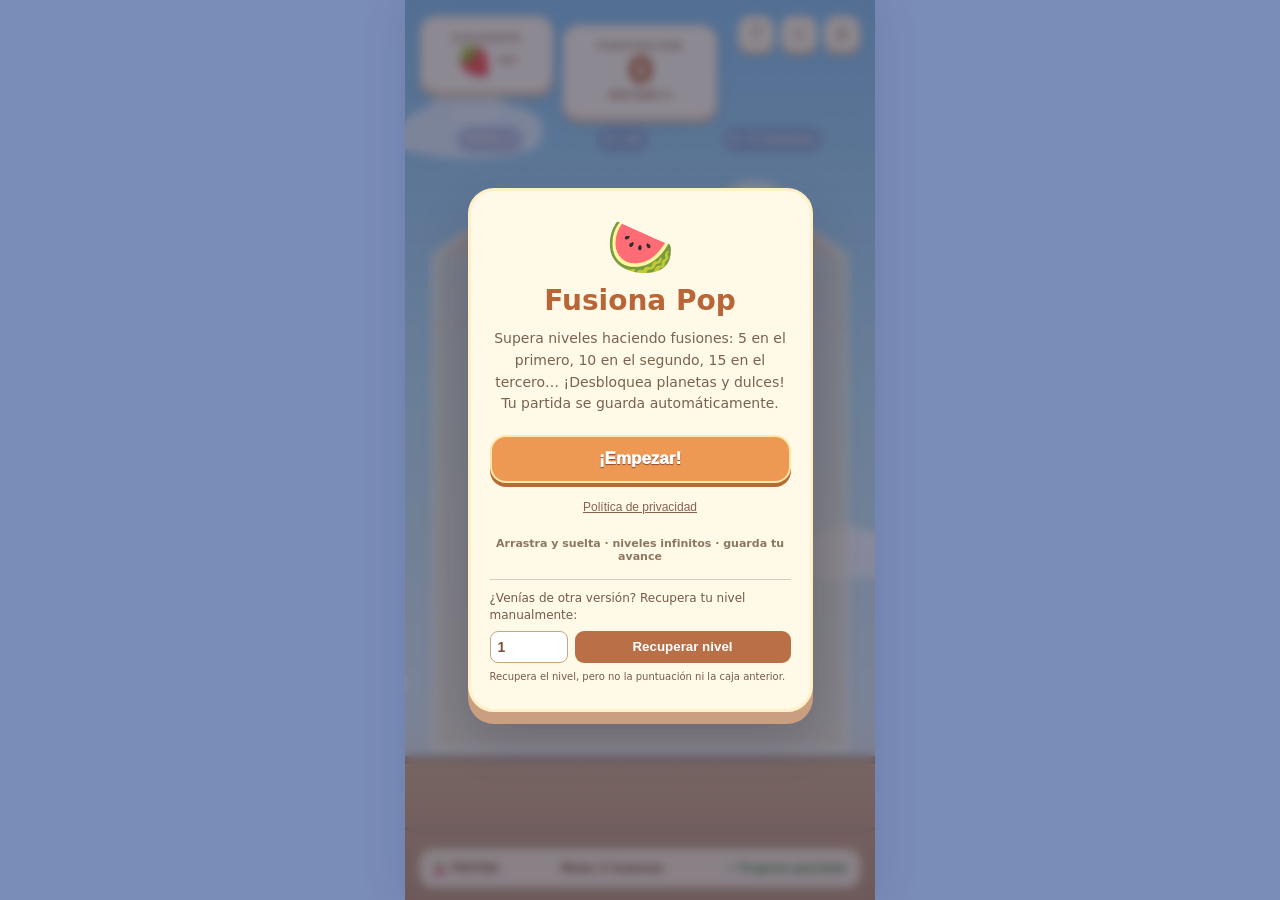
==== commit 44592e2a: "Fusiona Pop Play 1.0.0 game: 2 second complete combo animations and privacy panel" ====
--- a/fusiona-pop-android/app/src/main/assets/index.html
+++ b/fusiona-pop-android/app/src/main/assets/index.html
@@ -4,7 +4,7 @@
 <meta charset="utf-8" />
 <meta name="viewport" content="width=device-width, initial-scale=1, viewport-fit=cover, user-scalable=no" />
 <meta name="theme-color" content="#8c9cc9" />
-<title>Fusiona Pop v4.0 — Nubes y rendimiento mejorado</title>
+<title>Fusiona Pop 1.0.0 — Nubes y rendimiento mejorado</title>
 <style>
 :root{--brown:#7b4a35;--cream:#fff7e2;--orange:#ed9d51}
 *{box-sizing:border-box}html,body{margin:0;min-height:100%;background:#7a8cb8;font-family:ui-rounded,system-ui,-apple-system,"Segoe UI",sans-serif;color:var(--brown);overflow:hidden}
@@ -70,6 +70,23 @@
 .bottom{bottom:max(13px,env(safe-area-inset-bottom));}
 .stageInfo{background:#fff5ddd9;border-color:#fff5da;box-shadow:0 3px 0 #bd9b78;}
 .combo{transition:opacity .12s ease!important;}
+
+/* Play 1.0.0: duracion TOTAL del elogio 2 s, entrada y salida incluidas */
+.combo { transition:none!important; }
+.combo.show.pop { animation:fusionPraise2000 2000ms linear both!important; }
+@keyframes fusionPraise2000 {
+  0%   {opacity:0;transform:translate(-50%,7px) scale(.62)}
+  12%  {opacity:1;transform:translate(-50%,-7px) scale(1.08)}
+  20%  {opacity:1;transform:translate(-50%,0) scale(1)}
+  77%  {opacity:1;transform:translate(-50%,0) scale(1)}
+  100% {opacity:0;transform:translate(-50%,-5px) scale(.94)}
+}
+.privacyAction {margin-top:9px;background:transparent;border:0;text-decoration:underline;color:#87624d;font-size:12px;cursor:pointer;padding:8px}
+.privacyPanel {position:absolute;inset:0;z-index:11;display:none;align-items:center;justify-content:center;background:#303453c9;padding:18px}
+.privacyPanel.show {display:flex}
+.privacyContent {background:#fff9ec;border:3px solid #f7e2b6;border-radius:18px;padding:18px;max-width:365px;width:100%;max-height:80vh;overflow:auto;color:#76503d;font-size:13px;line-height:1.5;box-shadow:0 12px 40px #33253699}
+.privacyContent h2 {margin:0 0 12px;color:#ad643b}
+.privacyContent button {padding:10px 15px;border:0;background:#e69553;color:white;border-radius:9px;font-weight:800;width:100%;cursor:pointer}
 </style>
 </head>
 <body>
@@ -85,12 +102,22 @@
 <div class="bottom">
  <div class="stageInfo"><span id="themeLabel">🍒 FRUTAS</span><span id="stageTarget">Objetivo: 5 fusiones</span><span class="saved"><span class="saveIcon">✓</span> Progreso guardado</span></div>
 </div>
-<div class="overlay" id="overlay"><div class="panel"><div class="medal" id="medal">🍉</div><h1 id="overlayTitle">Fusiona Pop</h1><p id="overlayText">Suelta dos objetos iguales para crear uno mayor. Cuando aparezca el nivel 7, ¡POP! desaparece y ganas puntos.</p><button class="big-btn" id="overlayAction">¡A jugar!</button><div class="help">Arrastra y suelta · niveles infinitos · guarda tu avance</div>
+<div class="overlay" id="overlay"><div class="panel"><div class="medal" id="medal">🍉</div><h1 id="overlayTitle">Fusiona Pop</h1><p id="overlayText">Suelta dos objetos iguales para crear uno mayor. Cuando aparezca el nivel 7, ¡POP! desaparece y ganas puntos.</p><button class="big-btn" id="overlayAction">¡A jugar!</button><button id="privacyBtn" type="button" class="privacyAction">Política de privacidad</button><div class="help">Arrastra y suelta · niveles infinitos · guarda tu avance</div>
 <div id="restorePanel" class="restorePanel" hidden>
  <label for="restoreLevel">¿Venías de otra versión? Recupera tu nivel manualmente:</label>
  <div class="restoreControls"><input id="restoreLevel" type="number" min="1" max="1000" value="1" inputmode="numeric" aria-label="Nivel alcanzado anteriormente"><button id="restoreBtn" type="button">Recuperar nivel</button></div>
  <small>Recupera el nivel, pero no la puntuación ni la caja anterior.</small>
 </div></div></div>
+</div>
+<!-- La privacidad se puede consultar desde cualquier pantalla inicial o de pausa. -->
+<div id="privacyPanel" class="privacyPanel" role="dialog" aria-modal="true" aria-label="Política de privacidad">
+ <section class="privacyContent"><h2>Privacidad de Fusiona Pop</h2>
+ <p>Fusiona Pop funciona sin conexión y no solicita cuentas, ubicación ni datos personales.</p>
+ <p>El nivel, los récords, las preferencias y la partida se almacenan únicamente en tu dispositivo mediante almacenamiento local.</p>
+ <p>Esta versión no integra anuncios, estadísticas remotas ni ventas. No compartimos estos datos con terceros.</p>
+ <p>Puedes borrar estos datos desde Ajustes de Android → Aplicaciones → Fusiona Pop → Almacenamiento → Borrar datos. También se eliminan al desinstalar.</p>
+ <p>Para consultas sobre privacidad, utiliza el contacto indicado en la ficha pública de Google Play.</p>
+ <button type="button" id="privacyClose">Volver al juego</button></section>
 </div>
 <audio id="bgm" loop preload="auto" src="[data-uri]"></audio>
 <script>
@@ -248,7 +275,7 @@
  const stepScore=[10,20,40,70,110,170,260,380,560,900][a.lvl];
  points(stepScore);juiceBurst(x,y,sets[type][a.lvl]);
  levelMerges++;if(levelMerges>=levelGoal())pendingAdvance=true;
- combo=comboTime>0?combo+1:1;comboTime=.85;showCombo();sfx(340+nl*105,.115);
+ combo=comboTime>0?combo+1:1;comboTime=2.0;showCombo();sfx(340+nl*105,.115);
  if(nl===sets[type].length-1&&mode==='arrive'){
    let f=spawn(x,clamp(y,TOP+sets[type][nl].r-5,BOTTOM-sets[type][nl].r-2),nl,0,-65);
    f.mergeGuard=2;f.pop=.68;fruits.push(f);showToast('¡NIVEL 10!',520);return;
@@ -571,6 +598,8 @@
  else{state='play';$('overlay').classList.remove('show');startMusic();saveGame()}
 });
 $('helpBtn').addEventListener('click',()=>{if(state!=='play')return;pauseMusic();state='paused';$('pauseBtn').textContent='▶';showOverlay('Cómo jugar',`Completa ${levelGoal()} fusiones para pasar el nivel ${level}. Cada nivel aumenta la meta en cinco. Planetas se desbloquean en el nivel 3 y dulces en el nivel 5. Se guarda tu progreso automáticamente.`,'✨','Entendido')});
+$('privacyBtn').addEventListener('click',()=>{$('privacyPanel').classList.add('show')});
+$('privacyClose').addEventListener('click',()=>{$('privacyPanel').classList.remove('show')});
 $('soundBtn').addEventListener('click',()=>{sound=!sound;storage.setItem('fusion-sound',sound?'on':'off');$('soundBtn').textContent=sound?'♫':'♪̸';if(sound){if(state==='play')startMusic();sfx(600,.06)}else pauseMusic()});
 $('restoreBtn').addEventListener('click',()=>{
  const raw=Number($('restoreLevel').value);if(!Number.isInteger(raw)||raw<1||raw>1000){$('restoreLevel').focus();return;}
